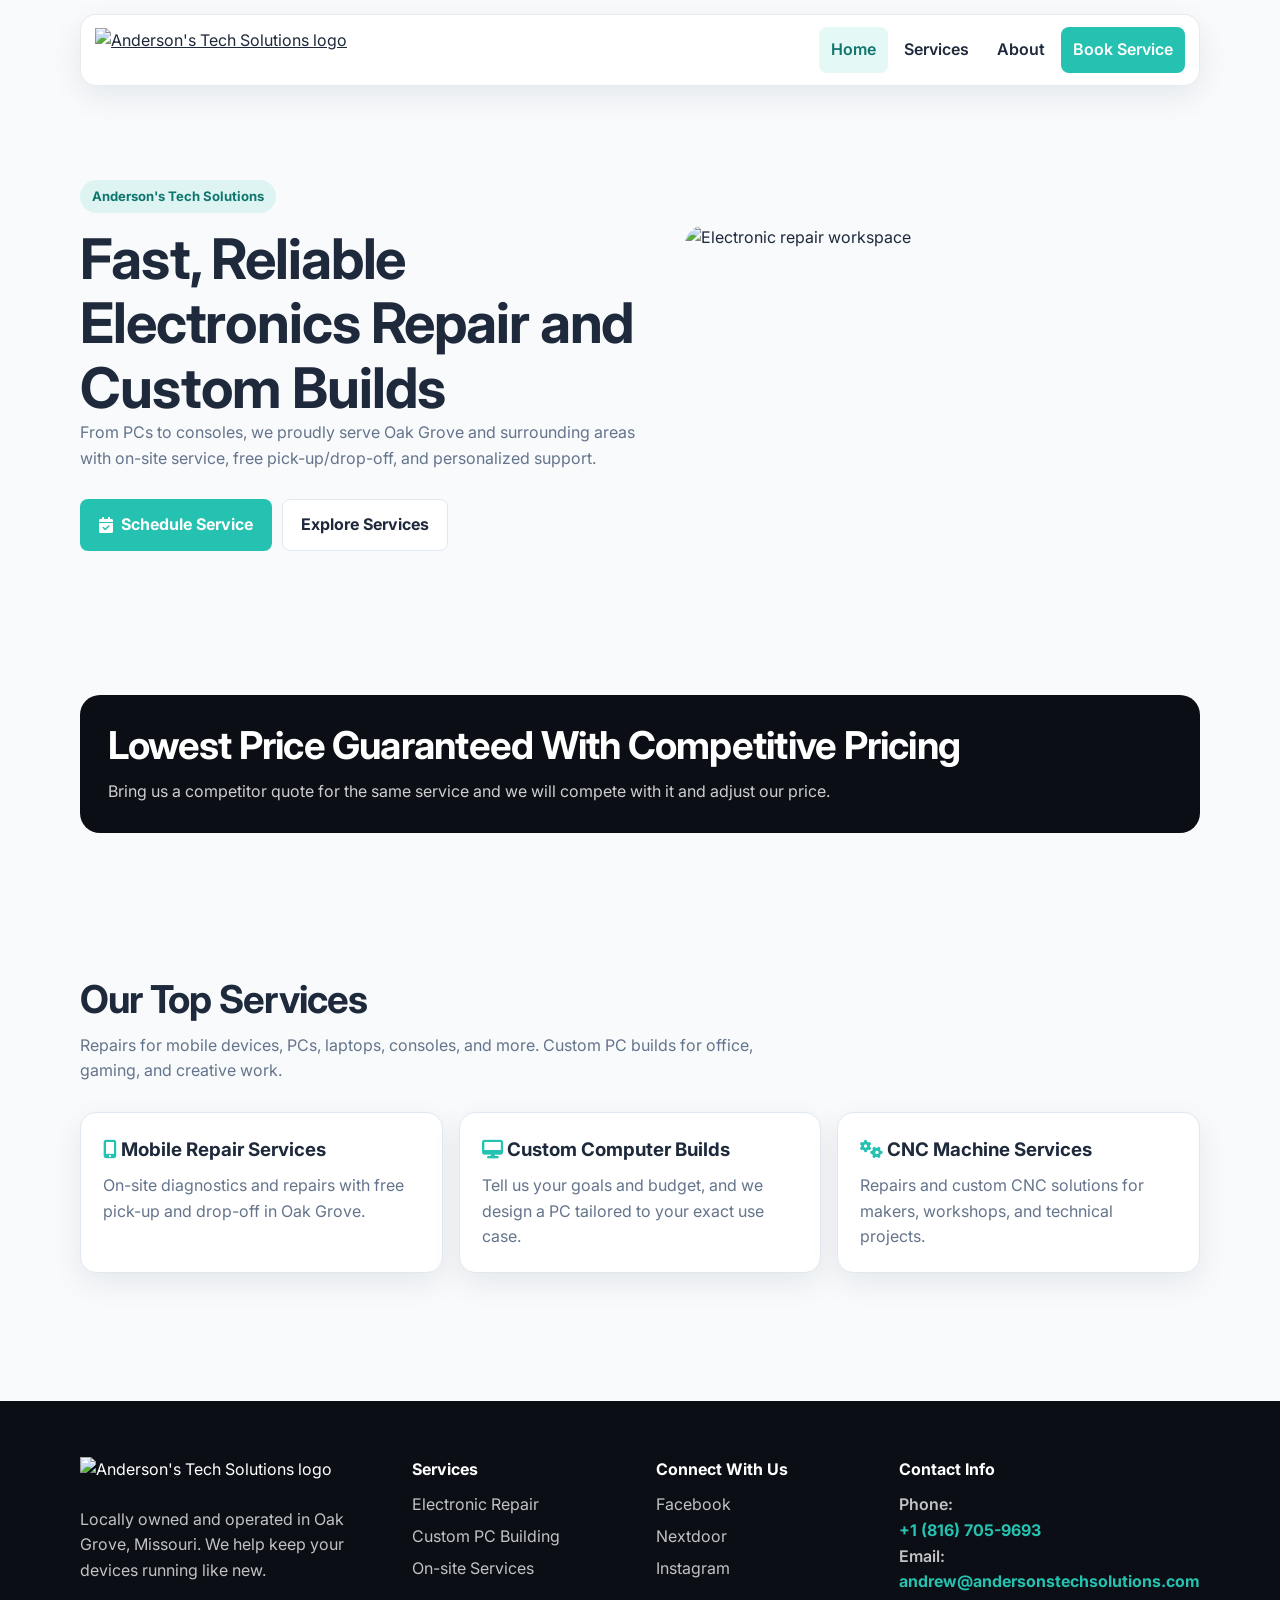
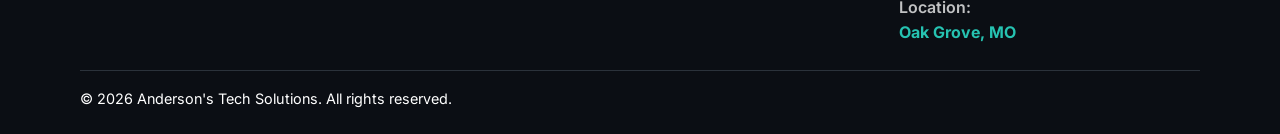
==== index.html @ 89846344 "Add files via upload" ====
<!DOCTYPE html>
<html lang="en">
<head>
    <meta charset="UTF-8">
    <meta name="viewport" content="width=device-width, initial-scale=1.0">
    <title>Anderson's Tech Solutions | Home</title>
    <link rel="preconnect" href="https://fonts.googleapis.com">
    <link rel="preconnect" href="https://fonts.gstatic.com" crossorigin>
    <link href="https://fonts.googleapis.com/css2?family=Inter:wght@400;500;600;700;800&display=swap" rel="stylesheet">
    <link rel="stylesheet" href="style.css">
    <link rel="stylesheet" href="https://cdnjs.cloudflare.com/ajax/libs/font-awesome/6.5.2/css/all.min.css">
</head>
<body>
    <header class="site-header">
        <div class="container nav-wrap">
            <a class="brand" href="index.html" aria-label="Go to home">
                <img src="images/andersons-tech-solutions-logo.webp" alt="Anderson's Tech Solutions logo">
            </a>
            <button class="nav-toggle" aria-label="Open navigation" aria-expanded="false" aria-controls="site-nav">
                <span></span><span></span><span></span>
            </button>
            <nav class="nav-links" id="site-nav">
                <a href="index.html">Home</a>
                <a href="services.html">Services</a>
                <a href="about.html">About</a>
                <a href="contact.html" class="nav-cta">Book Service</a>
            </nav>
        </div>
    </header>

    <main>
        <section class="section">
            <div class="container hero">
                <div>
                    <span class="pill">Anderson's Tech Solutions</span>
                    <h1>Fast, Reliable Electronics Repair and Custom Builds</h1>
                    <p class="section-copy">From PCs to consoles, we proudly serve Oak Grove and surrounding areas with on-site service, free pick-up/drop-off, and personalized support.</p>
                    <div style="display:flex; gap:10px; flex-wrap:wrap;">
                        <a class="btn" href="contact.html"><i class="fa-solid fa-calendar-check"></i>Schedule Service</a>
                        <a class="btn-outline" href="services.html">Explore Services</a>
                    </div>
                </div>
                <div class="hero-media">
                    <img src="https://images.unsplash.com/photo-1518770660439-4636190af475?auto=format&fit=crop&w=1200&q=80" alt="Electronic repair workspace">
                </div>
            </div>
        </section>

        <section class="section">
            <div class="container dark-band">
                <h2 class="section-title">Lowest Price Guaranteed With Competitive Pricing</h2>
                <p>Bring us a competitor quote for the same service and we will compete with it and adjust our price.</p>
            </div>
        </section>

        <section class="section">
            <div class="container">
                <h2 class="section-title">Our Top Services</h2>
                <p class="section-copy">Repairs for mobile devices, PCs, laptops, consoles, and more. Custom PC builds for office, gaming, and creative work.</p>
                <div class="quick-highlights">
                    <article class="card">
                        <h3><i class="fa-solid fa-mobile-screen-button" style="color:#26C2B1;"></i> Mobile Repair Services</h3>
                        <p>On-site diagnostics and repairs with free pick-up and drop-off in Oak Grove.</p>
                    </article>
                    <article class="card">
                        <h3><i class="fa-solid fa-desktop" style="color:#26C2B1;"></i> Custom Computer Builds</h3>
                        <p>Tell us your goals and budget, and we design a PC tailored to your exact use case.</p>
                    </article>
                    <article class="card">
                        <h3><i class="fa-solid fa-gears" style="color:#26C2B1;"></i> CNC Machine Services</h3>
                        <p>Repairs and custom CNC solutions for makers, workshops, and technical projects.</p>
                    </article>
                </div>
            </div>
        </section>
    </main>

    <footer>
        <div class="container footer-grid">
            <div class="footer-brand">
                <img src="images/andersons-tech-solutions-logo2.webp" alt="Anderson's Tech Solutions logo">
                <p>Locally owned and operated in Oak Grove, Missouri. We help keep your devices running like new.</p>
            </div>
            <div>
                <h4>Services</h4>
                <ul>
                    <li><a href="services.html">Electronic Repair</a></li>
                    <li><a href="services.html">Custom PC Building</a></li>
                    <li><a href="services.html">On-site Services</a></li>
                </ul>
            </div>
            <div>
                <h4>Connect With Us</h4>
                <ul>
                    <li><a href="#">Facebook</a></li>
                    <li><a href="#">Nextdoor</a></li>
                    <li><a href="#">Instagram</a></li>
                </ul>
            </div>
            <div>
                <h4>Contact Info</h4>
                <p><span class="contact-label">Phone:</span><br><span class="contact-value">+1 (816) 705-9693</span></p>
                <p><span class="contact-label">Email:</span><br><span class="contact-value">andrew@andersonstechsolutions.com</span></p>
                <p><span class="contact-label">Location:</span><br><span class="contact-value">Oak Grove, MO</span></p>
            </div>
        </div>
        <div class="container footer-bottom">© 2026 Anderson's Tech Solutions. All rights reserved.</div>
    </footer>

    <script>
        (() => {
            const toggle = document.querySelector('.nav-toggle');
            const nav = document.querySelector('#site-nav');
            const header = document.querySelector('.site-header');
            let lastY = 0;

            toggle.addEventListener('click', () => {
                const isOpen = nav.classList.toggle('open');
                toggle.setAttribute('aria-expanded', isOpen ? 'true' : 'false');
            });

            nav.querySelectorAll('a').forEach(link => {
                link.addEventListener('click', () => {
                    nav.classList.remove('open');
                    toggle.setAttribute('aria-expanded', 'false');
                });
            });

            const current = window.location.pathname.split('/').pop() || 'index.html';
            nav.querySelectorAll('a').forEach(link => {
                const href = link.getAttribute('href');
                if (href === current) link.classList.add('active');
            });

            window.addEventListener('scroll', () => {
                const y = window.scrollY || document.documentElement.scrollTop;
                if (y > lastY && y > 120) {
                    header.classList.add('is-hidden');
                } else {
                    header.classList.remove('is-hidden');
                }
                lastY = y <= 0 ? 0 : y;
            });
        })();
    </script>
</body>
</html>
---- style.css ----
:root {
    --primary: #26C2B1;
    --bg-dark: #0B0E14;
    --bg-light: #F8FAFC;
    --text: #1E293B;
    --muted: #64748B;
    --white: #FFFFFF;
    --border: #E2E8F0;
    --shadow-soft: 0 10px 30px rgba(15, 23, 42, 0.08);
    --shadow-hover: 0 18px 40px rgba(15, 23, 42, 0.14);
}

* {
    margin: 0;
    padding: 0;
    box-sizing: border-box;
}

html {
    scroll-behavior: smooth;
}

body {
    font-family: 'Inter', sans-serif;
    background: var(--bg-light);
    color: var(--text);
    line-height: 1.6;
}

img {
    max-width: 100%;
    display: block;
}

a {
    color: inherit;
}

.container {
    width: min(1120px, 92%);
    margin: 0 auto;
}

h1,
h2 {
    letter-spacing: -0.02em;
    line-height: 1.15;
}

h1 {
    font-size: clamp(2rem, 5vw, 3.5rem);
}

h2 {
    font-size: clamp(1.6rem, 3.5vw, 2.4rem);
}

p {
    color: var(--muted);
}

.section {
    padding: 72px 0;
}

.section-title {
    margin-bottom: 12px;
}

.section-copy {
    max-width: 70ch;
    margin-bottom: 28px;
}

.pill {
    display: inline-flex;
    align-items: center;
    padding: 6px 12px;
    border-radius: 999px;
    background: rgba(38, 194, 177, 0.12);
    color: #0f766e;
    font-size: 0.82rem;
    font-weight: 700;
    margin-bottom: 14px;
}

.btn,
.btn-outline {
    min-height: 48px;
    padding: 12px 18px;
    border-radius: 8px;
    border: 1px solid transparent;
    font-weight: 700;
    text-decoration: none;
    display: inline-flex;
    align-items: center;
    justify-content: center;
    gap: 8px;
    transition: all 0.3s ease;
    cursor: pointer;
}

.btn {
    background: var(--primary);
    color: var(--white);
}

.btn:hover {
    filter: brightness(0.95);
    transform: translateY(-1px);
}

.btn-outline {
    border-color: var(--border);
    color: var(--text);
    background: var(--white);
}

.btn-outline:hover {
    border-color: var(--primary);
    color: #0f766e;
}

.site-header {
    position: fixed;
    top: 14px;
    left: 0;
    right: 0;
    z-index: 1000;
    transition: transform 0.3s ease, opacity 0.3s ease;
}

.site-header.is-hidden {
    transform: translateY(-120px);
    opacity: 0;
    pointer-events: none;
}

.nav-wrap {
    min-height: 72px;
    background: rgba(255, 255, 255, 0.92);
    backdrop-filter: blur(14px);
    border: 1px solid rgba(148, 163, 184, 0.22);
    border-radius: 16px;
    display: flex;
    align-items: center;
    justify-content: space-between;
    padding: 8px 14px;
    box-shadow: var(--shadow-soft);
}

.brand img {
    height: 44px;
}

.nav-toggle {
    width: 46px;
    height: 46px;
    border: 1px solid var(--border);
    border-radius: 10px;
    background: var(--white);
    display: inline-flex;
    align-items: center;
    justify-content: center;
    flex-direction: column;
    gap: 5px;
}

.nav-toggle span {
    width: 18px;
    height: 2px;
    background: var(--text);
    border-radius: 2px;
}

.nav-links {
    position: absolute;
    top: calc(100% + 10px);
    left: 4%;
    right: 4%;
    background: var(--white);
    border: 1px solid var(--border);
    border-radius: 14px;
    box-shadow: var(--shadow-soft);
    padding: 10px;
    display: none;
    flex-direction: column;
    gap: 6px;
}

.nav-links.open {
    display: flex;
}

.nav-links a {
    text-decoration: none;
    color: var(--text);
    font-weight: 600;
    padding: 12px;
    border-radius: 8px;
    transition: all 0.3s ease;
}

.nav-links a:hover,
.nav-links a.active {
    background: rgba(38, 194, 177, 0.12);
    color: #0f766e;
}

.nav-links .nav-cta {
    background: var(--primary);
    color: var(--white);
    text-align: center;
}

.nav-links .nav-cta:hover {
    background: #1da998;
    color: var(--white);
}

main {
    padding-top: 108px;
}

.hero {
    display: grid;
    gap: 26px;
    align-items: center;
}

.hero-media {
    border-radius: 20px;
    overflow: hidden;
    min-height: 280px;
}

.hero-media img {
    width: 100%;
    height: 100%;
    object-fit: cover;
}

.quick-highlights {
    display: grid;
    gap: 16px;
    margin-top: 22px;
}

.card {
    background: var(--white);
    border: 1px solid var(--border);
    border-radius: 16px;
    padding: 22px;
    box-shadow: var(--shadow-soft);
    transition: all 0.3s ease;
}

.card:hover {
    transform: translateY(-4px);
    box-shadow: var(--shadow-hover);
}

.card h3 {
    margin-bottom: 8px;
}

.services-grid {
    display: grid;
    gap: 16px;
}

.dark-band {
    background: var(--bg-dark);
    color: var(--white);
    border-radius: 20px;
    padding: 28px;
}

.dark-band p {
    color: rgba(255, 255, 255, 0.8);
}

.split {
    display: grid;
    gap: 24px;
    align-items: center;
}

.quote-box {
    border-left: 4px solid var(--primary);
    padding-left: 16px;
    font-style: italic;
    color: #0f172a;
}

.faq-list {
    display: grid;
    gap: 12px;
}

.faq-item {
    background: var(--white);
    border: 1px solid var(--border);
    border-radius: 12px;
    overflow: hidden;
}

.faq-question {
    width: 100%;
    border: 0;
    background: transparent;
    text-align: left;
    font-size: 1rem;
    color: var(--text);
    font-weight: 700;
    padding: 16px;
    display: flex;
    justify-content: space-between;
    align-items: center;
    cursor: pointer;
}

.faq-answer {
    padding: 0 16px;
    max-height: 0;
    overflow: hidden;
    transition: max-height 0.3s ease;
}

.faq-item.active .faq-answer {
    max-height: 220px;
    padding-bottom: 16px;
}

.contact-layout {
    display: grid;
    gap: 18px;
}

.contact-panel,
.contact-form-wrap {
    border-radius: 16px;
    border: 1px solid var(--border);
    background: var(--white);
    padding: 22px;
}

.contact-list {
    display: grid;
    gap: 12px;
    margin-top: 16px;
}

.contact-list p {
    margin: 0;
}

.contact-value {
    color: var(--primary);
    font-weight: 700;
}

.social-links {
    display: flex;
    flex-wrap: wrap;
    gap: 10px;
    margin-top: 14px;
}

.social-links a {
    text-decoration: none;
    border: 1px solid var(--border);
    border-radius: 999px;
    padding: 8px 12px;
    font-weight: 600;
    transition: all 0.3s ease;
}

.social-links a:hover {
    border-color: var(--primary);
    color: #0f766e;
}

form {
    display: grid;
    gap: 12px;
}

label {
    font-weight: 600;
    font-size: 0.92rem;
}

input,
textarea {
    width: 100%;
    min-height: 48px;
    border: 1px solid var(--border);
    border-radius: 8px;
    padding: 12px 14px;
    font: inherit;
    color: var(--text);
    background: var(--white);
}

textarea {
    min-height: 130px;
    resize: vertical;
}

input:focus,
textarea:focus {
    outline: 2px solid rgba(38, 194, 177, 0.3);
    border-color: var(--primary);
}

.form-msg {
    font-weight: 600;
    color: #0f766e;
    min-height: 20px;
}

footer {
    margin-top: 56px;
    background: var(--bg-dark);
    color: var(--white);
    padding: 56px 0 24px;
}

.footer-grid {
    display: grid;
    gap: 22px;
}

.footer-brand img {
    height: 38px;
    margin-bottom: 12px;
}

footer h4 {
    margin-bottom: 10px;
    color: var(--white);
}

footer p,
footer a,
footer li {
    color: rgba(255, 255, 255, 0.75);
    text-decoration: none;
    list-style: none;
}

footer ul {
    display: grid;
    gap: 6px;
}

footer .contact-label {
    color: rgba(255, 255, 255, 0.75);
    font-weight: 600;
}

footer .contact-value {
    color: var(--primary);
    font-weight: 700;
}

.footer-bottom {
    border-top: 1px solid rgba(148, 163, 184, 0.24);
    margin-top: 24px;
    padding-top: 16px;
    font-size: 0.9rem;
}

@media (min-width: 900px) {
    .nav-toggle {
        display: none;
    }

    .nav-links {
        position: static;
        display: flex;
        flex-direction: row;
        align-items: center;
        gap: 4px;
        background: transparent;
        border: 0;
        box-shadow: none;
        padding: 0;
    }

    .nav-links a {
        padding: 10px 12px;
    }

    .hero {
        grid-template-columns: 1.05fr 0.95fr;
        gap: 36px;
    }

    .quick-highlights {
        grid-template-columns: repeat(3, 1fr);
    }

    .services-grid {
        grid-template-columns: repeat(3, 1fr);
    }

    .split {
        grid-template-columns: 1fr 1fr;
    }

    .contact-layout {
        grid-template-columns: 0.95fr 1.05fr;
    }

    .footer-grid {
        grid-template-columns: 1.4fr 1fr 1fr 1.1fr;
    }
}
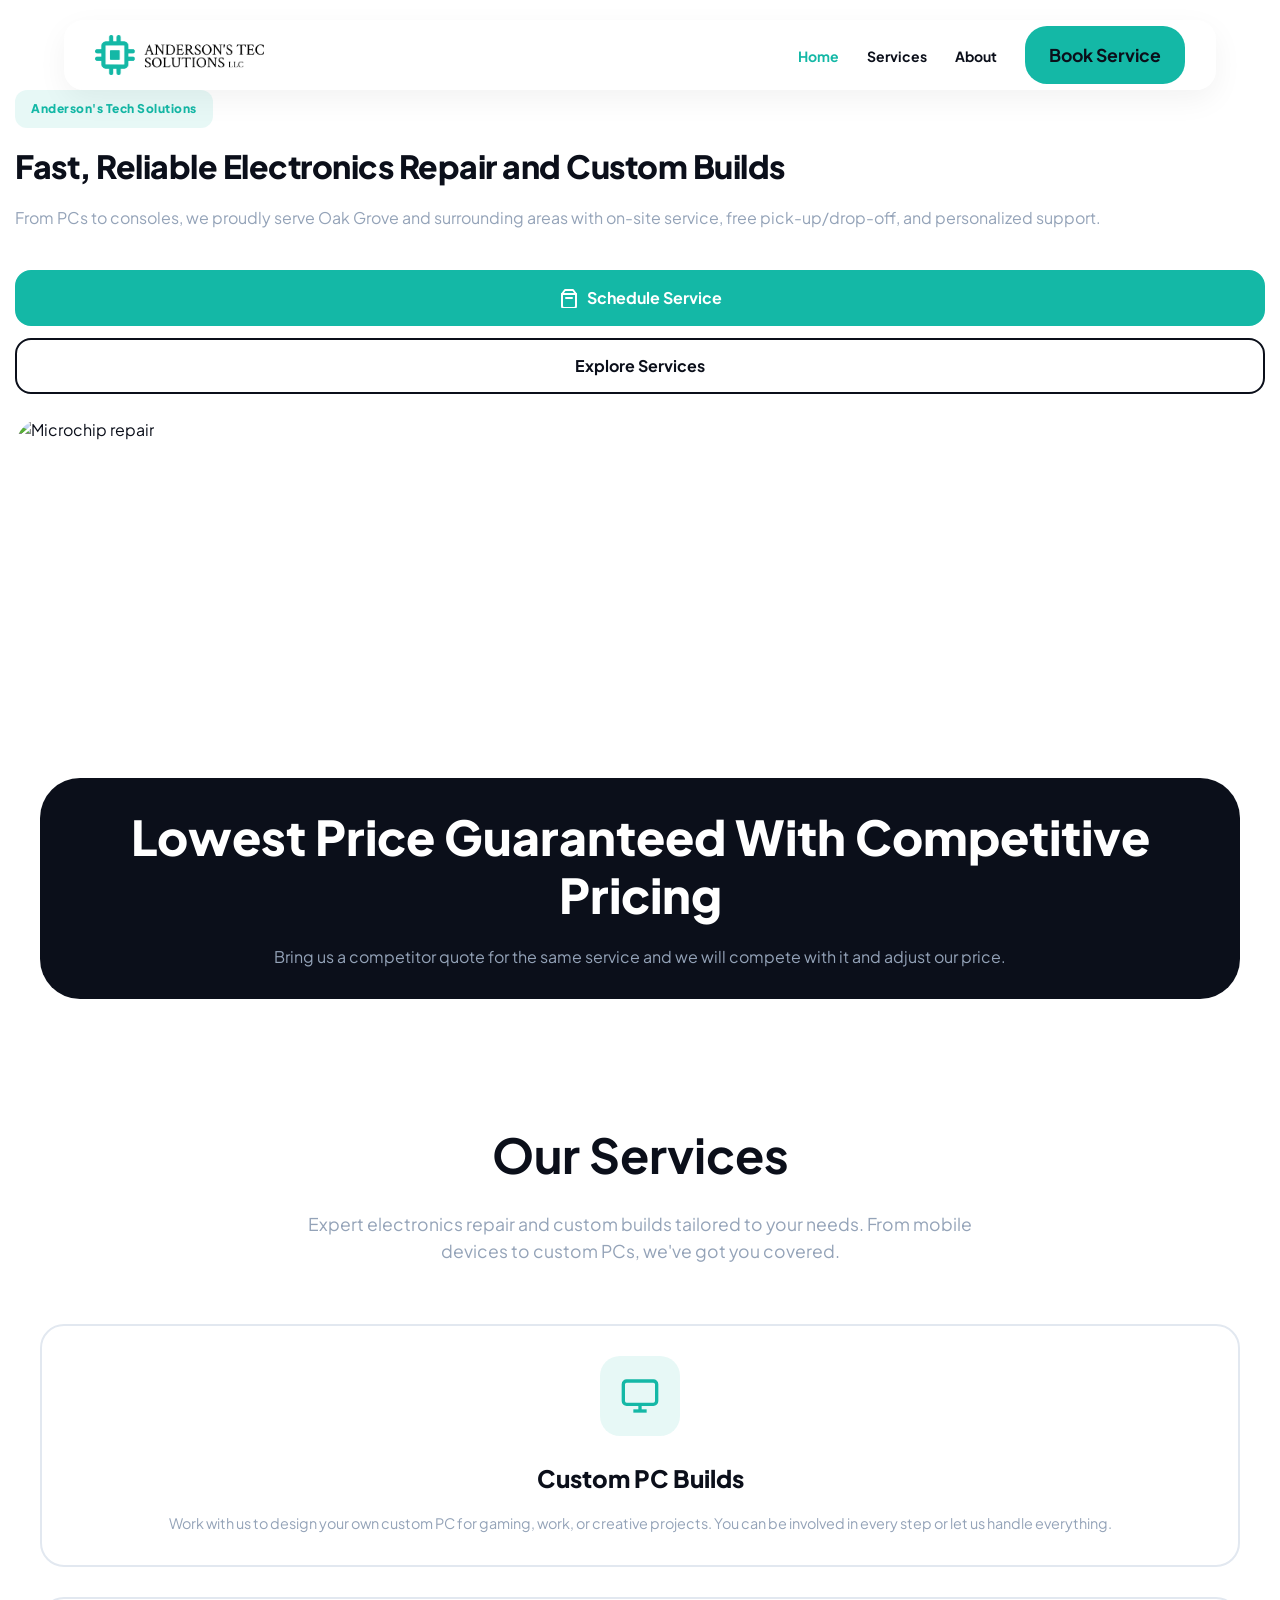
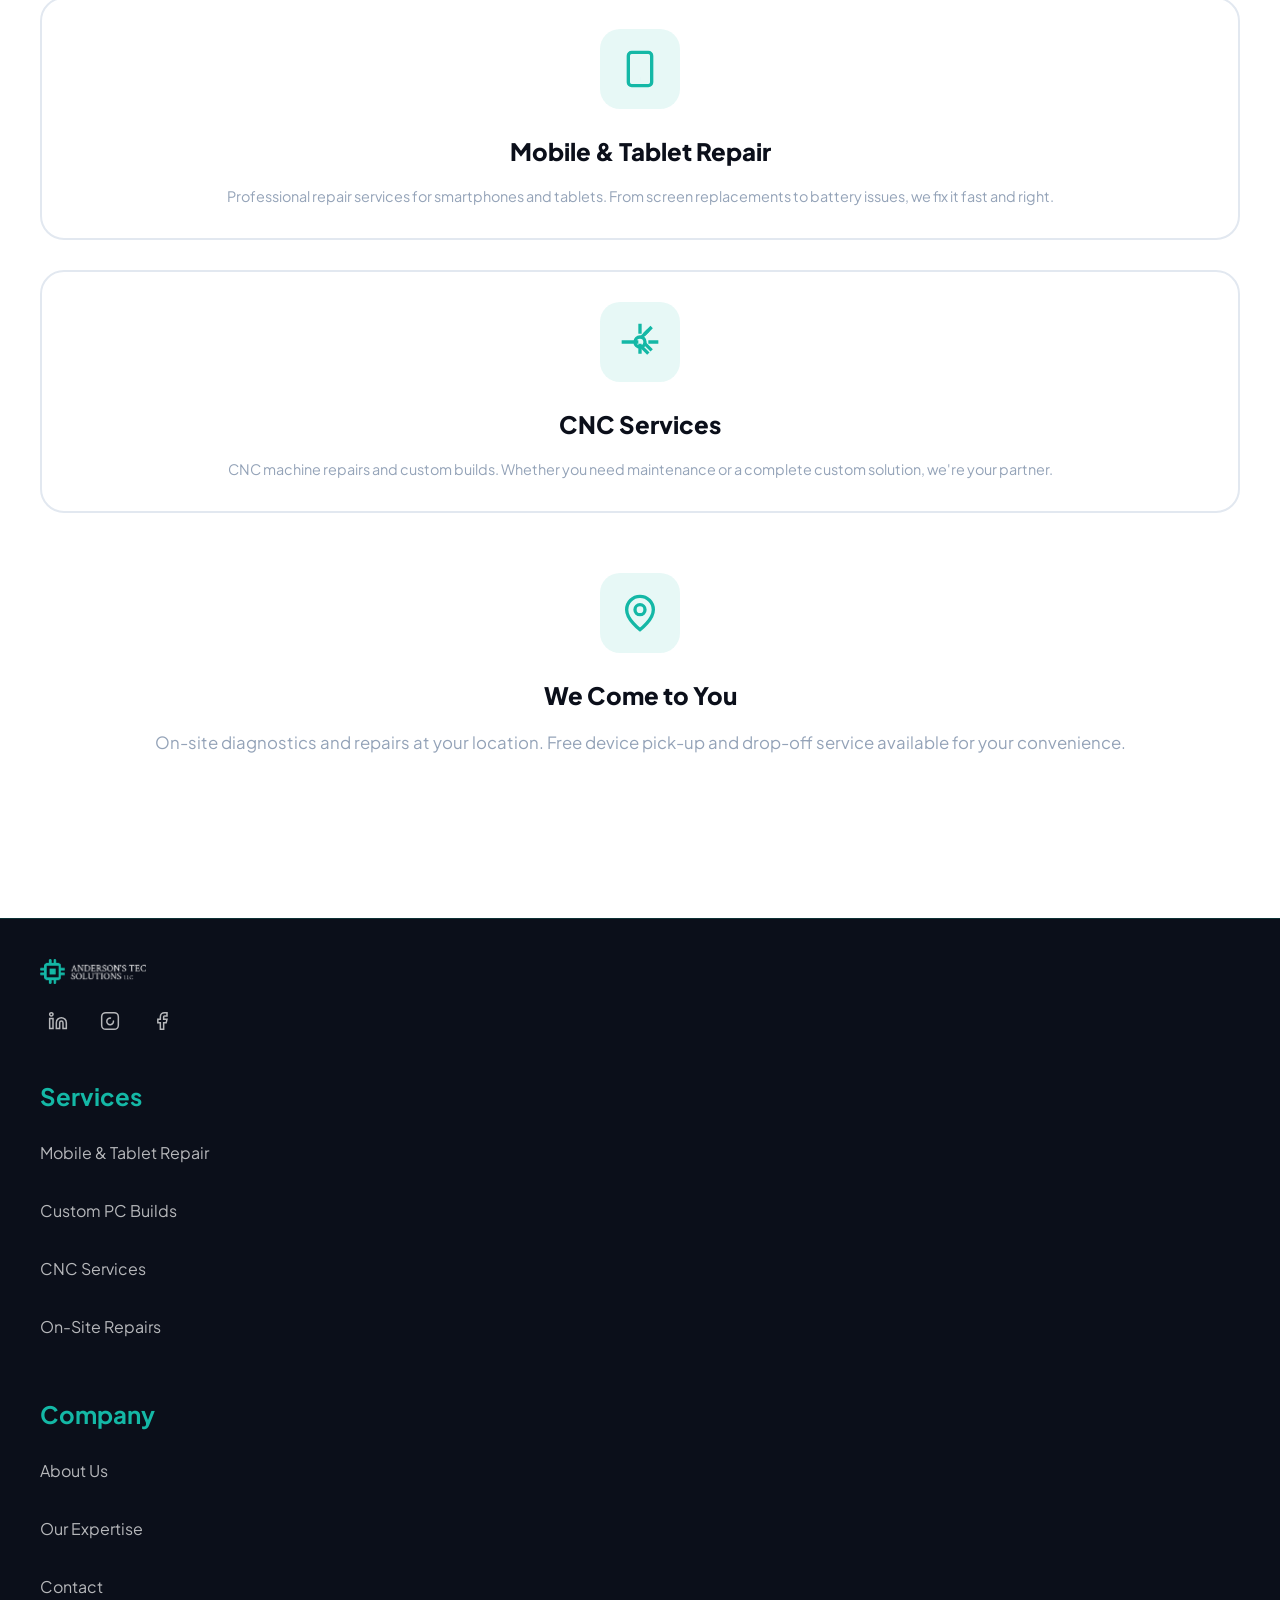
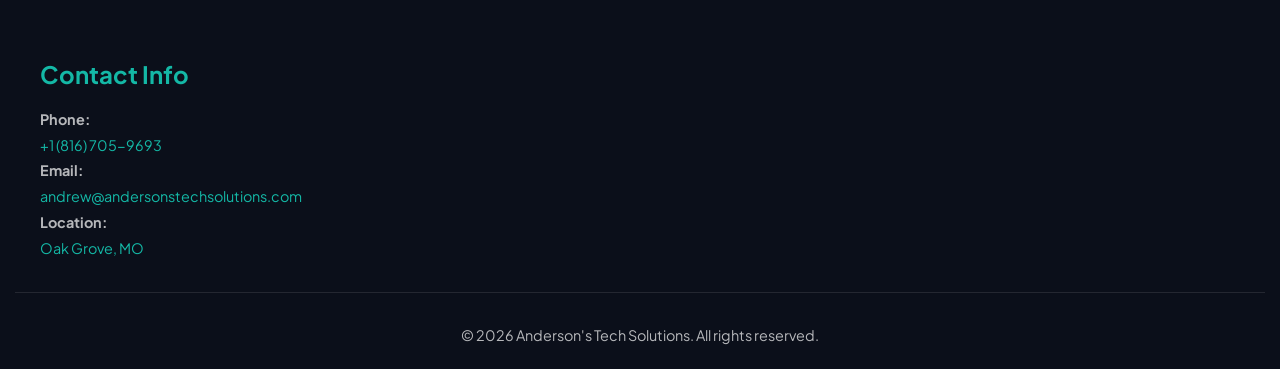
==== commit 741de6e2: "Add files via upload" ====
--- a/index.html
+++ b/index.html
@@ -3,145 +3,280 @@
 <head>
     <meta charset="UTF-8">
     <meta name="viewport" content="width=device-width, initial-scale=1.0">
-    <title>Anderson's Tech Solutions | Home</title>
-    <link rel="preconnect" href="https://fonts.googleapis.com">
-    <link rel="preconnect" href="https://fonts.gstatic.com" crossorigin>
-    <link href="https://fonts.googleapis.com/css2?family=Inter:wght@400;500;600;700;800&display=swap" rel="stylesheet">
+    <link rel="icon" type="image/webp" href="images/log.webp">
+    <title>Anderson's Tech Solutions | Oak Grove Repair</title>
     <link rel="stylesheet" href="style.css">
-    <link rel="stylesheet" href="https://cdnjs.cloudflare.com/ajax/libs/font-awesome/6.5.2/css/all.min.css">
+    <link href="https://fonts.googleapis.com/css2?family=Plus+Jakarta+Sans:wght@700;800&display=swap" rel="stylesheet">
+    <link href="https://unpkg.com/aos@2.3.1/dist/aos.css" rel="stylesheet">
 </head>
-<body>
-    <header class="site-header">
-        <div class="container nav-wrap">
-            <a class="brand" href="index.html" aria-label="Go to home">
-                <img src="images/andersons-tech-solutions-logo.webp" alt="Anderson's Tech Solutions logo">
-            </a>
-            <button class="nav-toggle" aria-label="Open navigation" aria-expanded="false" aria-controls="site-nav">
-                <span></span><span></span><span></span>
-            </button>
-            <nav class="nav-links" id="site-nav">
-                <a href="index.html">Home</a>
-                <a href="services.html">Services</a>
-                <a href="about.html">About</a>
-                <a href="contact.html" class="nav-cta">Book Service</a>
-            </nav>
+<body class="home-page">
+
+    <nav class="navbar">
+        <a href="index.html" style="display: flex; align-items: center; text-decoration: none;">
+            <img src="images/andersons-tech-solutions-logo.webp" height="40" alt="Anderson's Tech Solutions Logo">
+        </a>
+        
+        <!-- Pulsante Hamburger (visibile solo mobile) -->
+        <button class="hamburger" aria-label="Toggle navigation menu" aria-expanded="false">
+            <svg class="hamburger-open" width="28" height="28" viewBox="0 0 24 24" fill="none" stroke="#0b0f1a" stroke-width="3" aria-hidden="true">
+                <line x1="3" y1="6" x2="21" y2="6"></line>
+                <line x1="3" y1="12" x2="21" y2="12"></line>
+                <line x1="3" y1="18" x2="21" y2="18"></line>
+            </svg>
+            <svg class="hamburger-close" width="28" height="28" viewBox="0 0 24 24" fill="none" stroke="#ffffff" stroke-width="3" aria-hidden="true">
+                <line x1="5" y1="5" x2="19" y2="19"></line>
+                <line x1="19" y1="5" x2="5" y2="19"></line>
+            </svg>
+        </button>
+        
+        <div class="nav-links">
+            <a href="index.html" class="active">Home</a>
+            <a href="services.html">Services</a>
+            <a href="about.html">About</a>
+            <a href="contact.html" class="btn-cta">Book Service</a>
+
+            <div class="mobile-social" aria-label="Social links">
+                <a href="https://www.linkedin.com" target="_blank" rel="noopener noreferrer" class="social-link" aria-label="LinkedIn">
+                    <svg width="24" height="24" viewBox="0 0 24 24" fill="none" stroke="currentColor" stroke-width="2" aria-hidden="true">
+                        <path d="M16 8a6 6 0 0 1 6 6v7h-4v-7a2 2 0 0 0-2-2 2 2 0 0 0-2 2v7h-4v-7a6 6 0 0 1 6-6z"></path>
+                        <rect x="2" y="9" width="4" height="12"></rect>
+                        <circle cx="4" cy="4" r="2"></circle>
+                    </svg>
+                </a>
+                <a href="https://www.instagram.com" target="_blank" rel="noopener noreferrer" class="social-link" aria-label="Instagram">
+                    <svg width="24" height="24" viewBox="0 0 24 24" fill="none" stroke="currentColor" stroke-width="2" aria-hidden="true">
+                        <rect x="2" y="2" width="20" height="20" rx="5" ry="5"></rect>
+                        <path d="M16 11.37a4 4 0 1 1-2.74-2.74"></path>
+                        <line x1="17.5" y1="6.5" x2="17.51" y2="6.5"></line>
+                    </svg>
+                </a>
+                <a href="https://www.facebook.com" target="_blank" rel="noopener noreferrer" class="social-link" aria-label="Facebook">
+                    <svg width="24" height="24" viewBox="0 0 24 24" fill="none" stroke="currentColor" stroke-width="2" aria-hidden="true">
+                        <path d="M18 2h-3a5 5 0 0 0-5 5v3H7v4h3v8h4v-8h3l1-4h-4V7a1 1 0 0 1 1-1h3z"></path>
+                    </svg>
+                </a>
+            </div>
+            <p class="mobile-menu-copy">&copy; 2024 Anderson's Tech Solutions</p>
         </div>
-    </header>
+    </nav>
 
     <main>
-        <section class="section">
-            <div class="container hero">
-                <div>
-                    <span class="pill">Anderson's Tech Solutions</span>
-                    <h1>Fast, Reliable Electronics Repair and Custom Builds</h1>
-                    <p class="section-copy">From PCs to consoles, we proudly serve Oak Grove and surrounding areas with on-site service, free pick-up/drop-off, and personalized support.</p>
-                    <div style="display:flex; gap:10px; flex-wrap:wrap;">
-                        <a class="btn" href="contact.html"><i class="fa-solid fa-calendar-check"></i>Schedule Service</a>
-                        <a class="btn-outline" href="services.html">Explore Services</a>
+        <section class="hero-grid" style="padding-top: 100px;">
+            <div data-aos="fade-right">
+                <span class="hero-badge">Anderson's Tech Solutions</span>
+                <h1 style="margin-top: 20px; font-size: clamp(1.8rem, 5vw, 4.5rem);">Fast, Reliable Electronics Repair and Custom Builds</h1>
+                <p style="margin: 30px 0; color: var(--gray-400); font-size: clamp(0.95rem, 2vw, 1.1rem); line-height: 1.6;">From PCs to consoles, we proudly serve Oak Grove and surrounding areas with on-site service, free pick-up/drop-off, and personalized support.</p>
+                <div class="hero-buttons">
+                    <a href="contact.html" class="btn-primary">
+                        <svg width="20" height="20" viewBox="0 0 20 20" fill="none" style="margin-right: 8px;" aria-hidden="true">
+                            <path d="M6 2L3 6v12a2 2 0 002 2h10a2 2 0 002-2V6l-3-4H6z" stroke="currentColor" stroke-width="2" stroke-linecap="round" stroke-linejoin="round"/>
+                            <path d="M3 6h14M7 10h6" stroke="currentColor" stroke-width="2" stroke-linecap="round"/>
+                        </svg>
+                        Schedule Service
+                    </a>
+                    <a href="services.html" class="btn-secondary">Explore Services</a>
+                </div>
+            </div>
+            <div class="img-box" data-aos="fade-left">
+                <img src="https://images.unsplash.com/photo-1591799264318-7e6ef8ddb7ea?auto=format&fit=crop&w=800" alt="Microchip repair">
+            </div>
+        </section>
+
+        <section style="padding: 80px 20px;">
+            <div class="price-guarantee-card" data-aos="zoom-in">
+                <h2>Lowest Price Guaranteed With Competitive Pricing</h2>
+                <p>Bring us a competitor quote for the same service and we will compete with it and adjust our price.</p>
+            </div>
+        </section>
+
+        <section style="padding: 80px 20px;">
+            <div style="text-align: center; margin-bottom: 60px;" data-aos="fade-up">
+                <h2 style="font-size: clamp(2rem, 4vw, 3rem); margin-bottom: 20px;">Our Services</h2>
+                <p style="color: var(--gray-400); font-size: 1.1rem; max-width: 700px; margin: 0 auto;">Expert electronics repair and custom builds tailored to your needs. From mobile devices to custom PCs, we've got you covered.</p>
+            </div>
+
+            <div class="services-home-grid">
+                <div class="service-card" data-aos="fade-up" data-aos-delay="0">
+                    <div class="service-icon">
+                        <svg width="40" height="40" viewBox="0 0 24 24" fill="none" stroke="currentColor" stroke-width="2" aria-hidden="true">
+                            <rect x="2" y="3" width="20" height="14" rx="2" ry="2"></rect>
+                            <line x1="8" y1="21" x2="16" y2="21"></line>
+                            <line x1="12" y1="17" x2="12" y2="21"></line>
+                        </svg>
                     </div>
-                </div>
-                <div class="hero-media">
-                    <img src="https://images.unsplash.com/photo-1518770660439-4636190af475?auto=format&fit=crop&w=1200&q=80" alt="Electronic repair workspace">
-                </div>
-            </div>
-        </section>
-
-        <section class="section">
-            <div class="container dark-band">
-                <h2 class="section-title">Lowest Price Guaranteed With Competitive Pricing</h2>
-                <p>Bring us a competitor quote for the same service and we will compete with it and adjust our price.</p>
-            </div>
-        </section>
-
-        <section class="section">
-            <div class="container">
-                <h2 class="section-title">Our Top Services</h2>
-                <p class="section-copy">Repairs for mobile devices, PCs, laptops, consoles, and more. Custom PC builds for office, gaming, and creative work.</p>
-                <div class="quick-highlights">
-                    <article class="card">
-                        <h3><i class="fa-solid fa-mobile-screen-button" style="color:#26C2B1;"></i> Mobile Repair Services</h3>
-                        <p>On-site diagnostics and repairs with free pick-up and drop-off in Oak Grove.</p>
-                    </article>
-                    <article class="card">
-                        <h3><i class="fa-solid fa-desktop" style="color:#26C2B1;"></i> Custom Computer Builds</h3>
-                        <p>Tell us your goals and budget, and we design a PC tailored to your exact use case.</p>
-                    </article>
-                    <article class="card">
-                        <h3><i class="fa-solid fa-gears" style="color:#26C2B1;"></i> CNC Machine Services</h3>
-                        <p>Repairs and custom CNC solutions for makers, workshops, and technical projects.</p>
-                    </article>
-                </div>
+                    <h3>Custom PC Builds</h3>
+                    <p>Work with us to design your own custom PC for gaming, work, or creative projects. You can be involved in every step or let us handle everything.</p>
+                </div>
+
+                <div class="service-card" data-aos="fade-up" data-aos-delay="25">
+                    <div class="service-icon">
+                        <svg width="40" height="40" viewBox="0 0 24 24" fill="none" stroke="currentColor" stroke-width="2" aria-hidden="true">
+                            <rect x="5" y="2" width="14" height="20" rx="2" ry="2"></rect>
+                            <line x1="12" y1="18" x2="12.01" y2="18"></line>
+                        </svg>
+                    </div>
+                    <h3>Mobile & Tablet Repair</h3>
+                    <p>Professional repair services for smartphones and tablets. From screen replacements to battery issues, we fix it fast and right.</p>
+                </div>
+
+                <div class="service-card" data-aos="fade-up" data-aos-delay="50">
+                    <div class="service-icon">
+                        <svg width="40" height="40" viewBox="0 0 24 24" fill="none" stroke="currentColor" stroke-width="2" aria-hidden="true">
+                            <circle cx="12" cy="12" r="3"></circle>
+                            <path d="M12 1v6m0 6v6"></path>
+                            <path d="M17 5l-4.5 4.5m0 5L17 19"></path>
+                            <path d="M23 12h-6m-6 0H1"></path>
+                            <path d="M19 17l-4.5-4.5m0-5L19 3"></path>
+                        </svg>
+                    </div>
+                    <h3>CNC Services</h3>
+                    <p>CNC machine repairs and custom builds. Whether you need maintenance or a complete custom solution, we're your partner.</p>
+                </div>
+            </div>
+
+            <div class="we-come-section" data-aos="fade-up" data-aos-delay="75">
+                <div class="service-icon" style="margin: 0 auto 24px;">
+                    <svg width="40" height="40" viewBox="0 0 24 24" fill="none" stroke="currentColor" stroke-width="2" aria-hidden="true">
+                        <path d="M20 10c0 6-8 12-8 12s-8-6-8-12a8 8 0 0 1 16 0Z"></path>
+                        <circle cx="12" cy="10" r="3"></circle>
+                    </svg>
+                </div>
+                <h3>We Come to You</h3>
+                <p>On-site diagnostics and repairs at your location. Free device pick-up and drop-off service available for your convenience.</p>
             </div>
         </section>
     </main>
 
     <footer>
-        <div class="container footer-grid">
-            <div class="footer-brand">
-                <img src="images/andersons-tech-solutions-logo2.webp" alt="Anderson's Tech Solutions logo">
-                <p>Locally owned and operated in Oak Grove, Missouri. We help keep your devices running like new.</p>
-            </div>
-            <div>
-                <h4>Services</h4>
-                <ul>
-                    <li><a href="services.html">Electronic Repair</a></li>
-                    <li><a href="services.html">Custom PC Building</a></li>
-                    <li><a href="services.html">On-site Services</a></li>
-                </ul>
-            </div>
-            <div>
-                <h4>Connect With Us</h4>
-                <ul>
-                    <li><a href="#">Facebook</a></li>
-                    <li><a href="#">Nextdoor</a></li>
-                    <li><a href="#">Instagram</a></li>
-                </ul>
-            </div>
-            <div>
-                <h4>Contact Info</h4>
-                <p><span class="contact-label">Phone:</span><br><span class="contact-value">+1 (816) 705-9693</span></p>
-                <p><span class="contact-label">Email:</span><br><span class="contact-value">andrew@andersonstechsolutions.com</span></p>
-                <p><span class="contact-label">Location:</span><br><span class="contact-value">Oak Grove, MO</span></p>
+        <div class="footer-container">
+            <div>
+                <div class="footer-logo">
+                    <img src="images/andersons-tech-solutions-logo2.webp" alt="Logo">
+                </div>
+                <div class="footer-social" aria-label="Social links">
+                    <a href="https://www.linkedin.com" target="_blank" rel="noopener noreferrer" class="social-link" aria-label="LinkedIn">
+                        <svg width="24" height="24" viewBox="0 0 24 24" fill="none" stroke="currentColor" stroke-width="2" aria-hidden="true">
+                            <path d="M16 8a6 6 0 0 1 6 6v7h-4v-7a2 2 0 0 0-2-2 2 2 0 0 0-2 2v7h-4v-7a6 6 0 0 1 6-6z"></path>
+                            <rect x="2" y="9" width="4" height="12"></rect>
+                            <circle cx="4" cy="4" r="2"></circle>
+                        </svg>
+                    </a>
+                    <a href="https://www.instagram.com" target="_blank" rel="noopener noreferrer" class="social-link" aria-label="Instagram">
+                        <svg width="24" height="24" viewBox="0 0 24 24" fill="none" stroke="currentColor" stroke-width="2" aria-hidden="true">
+                            <rect x="2" y="2" width="20" height="20" rx="5" ry="5"></rect>
+                            <path d="M16 11.37a4 4 0 1 1-2.74-2.74"></path>
+                            <line x1="17.5" y1="6.5" x2="17.51" y2="6.5"></line>
+                        </svg>
+                    </a>
+                    <a href="https://www.facebook.com" target="_blank" rel="noopener noreferrer" class="social-link" aria-label="Facebook">
+                        <svg width="24" height="24" viewBox="0 0 24 24" fill="none" stroke="currentColor" stroke-width="2" aria-hidden="true">
+                            <path d="M18 2h-3a5 5 0 0 0-5 5v3H7v4h3v8h4v-8h3l1-4h-4V7a1 1 0 0 1 1-1h3z"></path>
+                        </svg>
+                    </a>
+                </div>
+            </div>
+            <div>
+                <h3>Services</h3>
+                <a href="services.html#mobile">Mobile & Tablet Repair</a>
+                <a href="services.html#custom">Custom PC Builds</a>
+                <a href="services.html#cnc">CNC Services</a>
+                <a href="services.html#onsite">On-Site Repairs</a>
+            </div>
+            <div>
+                <h3>Company</h3>
+                <a href="about.html">About Us</a>
+                <a href="services.html">Our Expertise</a>
+                <a href="contact.html">Contact</a>
+            </div>
+            <div>
+                <h3>Contact Info</h3>
+                <p><strong>Phone:</strong><br>+1 (816) 705-9693</p>
+                <p><strong>Email:</strong><br>andrew@andersonstechsolutions.com</p>
+                <p><strong>Location:</strong><br>Oak Grove, MO</p>
             </div>
         </div>
-        <div class="container footer-bottom">© 2026 Anderson's Tech Solutions. All rights reserved.</div>
+        <div class="footer-bottom">
+            <p>&copy; 2026 Anderson's Tech Solutions. All rights reserved.</p>
+        </div>
     </footer>
 
+    <script src="https://unpkg.com/aos@2.3.1/dist/aos.js"></script>
     <script>
-        (() => {
-            const toggle = document.querySelector('.nav-toggle');
-            const nav = document.querySelector('#site-nav');
-            const header = document.querySelector('.site-header');
-            let lastY = 0;
-
-            toggle.addEventListener('click', () => {
-                const isOpen = nav.classList.toggle('open');
-                toggle.setAttribute('aria-expanded', isOpen ? 'true' : 'false');
-            });
-
-            nav.querySelectorAll('a').forEach(link => {
-                link.addEventListener('click', () => {
-                    nav.classList.remove('open');
-                    toggle.setAttribute('aria-expanded', 'false');
-                });
-            });
-
-            const current = window.location.pathname.split('/').pop() || 'index.html';
-            nav.querySelectorAll('a').forEach(link => {
-                const href = link.getAttribute('href');
-                if (href === current) link.classList.add('active');
-            });
-
-            window.addEventListener('scroll', () => {
-                const y = window.scrollY || document.documentElement.scrollTop;
-                if (y > lastY && y > 120) {
-                    header.classList.add('is-hidden');
-                } else {
-                    header.classList.remove('is-hidden');
-                }
-                lastY = y <= 0 ? 0 : y;
-            });
-        })();
+        AOS.init({ duration: 450, once: true });
+        
+        // Hide navbar on scroll
+        let lastScrollTop = 0;
+        const navbar = document.querySelector('.navbar');
+        
+        window.addEventListener('scroll', function() {
+            let currentScroll = window.pageYOffset || document.documentElement.scrollTop;
+            
+            if (currentScroll > lastScrollTop && currentScroll > 100) {
+                // Scrolling DOWN
+                navbar.classList.add('hide');
+            } else {
+                // Scrolling UP
+                navbar.classList.remove('hide');
+            }
+            
+            lastScrollTop = currentScroll <= 0 ? 0 : currentScroll;
+        });
+        
+        // Toggle Menu Mobile
+        const hamburger = document.querySelector('.hamburger');
+        const navLinks = document.querySelector('.nav-links');
+        let scrollPosition = 0;
+        
+        // Funzione per bloccare lo scroll
+        function lockScroll() {
+            scrollPosition = window.pageYOffset;
+            document.body.style.overflow = 'hidden';
+            document.body.style.position = 'fixed';
+            document.body.style.top = `-${scrollPosition}px`;
+            document.body.style.width = '100%';
+        }
+        
+        // Funzione per sbloccare lo scroll
+        function unlockScroll() {
+            document.body.style.removeProperty('overflow');
+            document.body.style.removeProperty('position');
+            document.body.style.removeProperty('top');
+            document.body.style.removeProperty('width');
+            window.scrollTo(0, scrollPosition);
+        }
+        
+        // Funzione per chiudere il menu
+        function closeMenu() {
+            navLinks.classList.remove('active');
+            hamburger.setAttribute('aria-expanded', 'false');
+            hamburger.classList.remove('active');
+            unlockScroll();
+        }
+        
+        // Toggle hamburger
+        hamburger.addEventListener('click', () => {
+            const isActive = navLinks.classList.toggle('active');
+            hamburger.setAttribute('aria-expanded', isActive);
+            hamburger.classList.toggle('active', isActive);
+            
+            if (isActive) {
+                lockScroll();
+            } else {
+                unlockScroll();
+            }
+        });
+        
+        // Chiudi menu quando si clicca su un link
+        navLinks.querySelectorAll('a').forEach(link => {
+            link.addEventListener('click', closeMenu);
+        });
+        
+        // Chiudi menu quando si clicca fuori (sull'overlay)
+        navLinks.addEventListener('click', (e) => {
+            if (e.target === navLinks) {
+                closeMenu();
+            }
+        });
     </script>
 </body>
 </html>
--- a/style.css
+++ b/style.css
@@ -1,520 +1,1101 @@
 :root {
-    --primary: #26C2B1;
-    --bg-dark: #0B0E14;
-    --bg-light: #F8FAFC;
-    --text: #1E293B;
-    --muted: #64748B;
-    --white: #FFFFFF;
-    --border: #E2E8F0;
-    --shadow-soft: 0 10px 30px rgba(15, 23, 42, 0.08);
-    --shadow-hover: 0 18px 40px rgba(15, 23, 42, 0.14);
-}
-
-* {
-    margin: 0;
-    padding: 0;
-    box-sizing: border-box;
-}
+    --gray-900: #0b0f1a;
+    --gray-800: #1e293b;
+    --gray-400: #94a3b8;
+    --teal: #14b8a6;
+    --teal-glow: rgba(20, 184, 166, 0.3);
+    --white: #ffffff;
+    --bg-light: #f1f5f9;
+}
+
+* { margin: 0; padding: 0; box-sizing: border-box; }
 
 html {
-    scroll-behavior: smooth;
+    -webkit-text-size-adjust: 100%;
+    text-size-adjust: 100%;
+    overflow-x: hidden;
 }
 
 body {
-    font-family: 'Inter', sans-serif;
-    background: var(--bg-light);
-    color: var(--text);
-    line-height: 1.6;
-}
-
-img {
+    font-family: 'Plus Jakarta Sans', sans-serif;
+    background: var(--white);
+    color: var(--gray-900);
+    line-height: 1.5;
+    overflow-x: hidden;
+    scrollbar-width: none;
+    -ms-overflow-style: none;
+    width: 100%;
     max-width: 100%;
-    display: block;
-}
-
-a {
-    color: inherit;
-}
-
-.container {
-    width: min(1120px, 92%);
-    margin: 0 auto;
-}
-
-h1,
-h2 {
-    letter-spacing: -0.02em;
-    line-height: 1.15;
-}
-
-h1 {
-    font-size: clamp(2rem, 5vw, 3.5rem);
-}
-
-h2 {
-    font-size: clamp(1.6rem, 3.5vw, 2.4rem);
-}
-
-p {
-    color: var(--muted);
-}
-
-.section {
-    padding: 72px 0;
-}
-
-.section-title {
-    margin-bottom: 12px;
-}
-
-.section-copy {
-    max-width: 70ch;
-    margin-bottom: 28px;
-}
-
-.pill {
-    display: inline-flex;
-    align-items: center;
-    padding: 6px 12px;
-    border-radius: 999px;
-    background: rgba(38, 194, 177, 0.12);
-    color: #0f766e;
-    font-size: 0.82rem;
+}
+
+body::-webkit-scrollbar {
+    display: none;
+}
+
+/* NAVBAR FLOTTANTE */
+.navbar {
+    position: fixed;
+    top: 20px; left: 50%;
+    transform: translateX(-50%);
+    width: 90%; max-width: 1200px;
+    height: 70px;
+    background: rgba(255, 255, 255, 0.8);
+    backdrop-filter: blur(15px);
+    border: 1px solid rgba(255, 255, 255, 0.3);
+    border-radius: 20px;
+    z-index: 1000;
+    display: flex; align-items: center; justify-content: space-between;
+    padding: 0 30px;
+    box-shadow: 0 10px 30px rgba(0,0,0,0.05);
+    transition: transform 0.3s ease, opacity 0.3s ease;
+}
+
+.navbar.hide {
+    transform: translateX(-50%) translateY(-120px);
+    opacity: 0;
+    pointer-events: none;
+}
+
+.nav-links a {
+    text-decoration: none;
+    color: var(--gray-900);
     font-weight: 700;
-    margin-bottom: 14px;
-}
-
-.btn,
-.btn-outline {
-    min-height: 48px;
-    padding: 12px 18px;
-    border-radius: 8px;
-    border: 1px solid transparent;
+    font-size: 14px;
+    margin-left: 25px;
+    transition: 0.3s;
+}
+
+.nav-links a:hover { color: var(--teal); }
+
+.nav-links a.active { color: var(--teal); }
+
+.mobile-social {
+    display: none;
+}
+
+.mobile-menu-copy {
+    display: none;
+}
+
+.btn-cta {
+    background: var(--teal);
+    color: white !important;
+    padding: 10px 20px;
+    border-radius: 12px;
+}
+
+/* HERO BADGE */
+.hero-badge {
+    background: rgba(20, 184, 166, 0.1);
+    color: var(--teal);
+    font-weight: 800;
+    letter-spacing: 0.5px;
+    font-size: 13px;
+    padding: 12px 24px;
+    border-radius: 12px;
+    display: inline-block;
+}
+
+/* HERO BUTTONS */
+.hero-buttons {
+    display: flex;
+    gap: 15px;
+    margin-top: 40px;
+    flex-wrap: wrap;
+}
+
+.btn-primary, .btn-secondary {
+    padding: 16px 32px;
+    border-radius: 16px;
     font-weight: 700;
+    font-size: 15px;
     text-decoration: none;
     display: inline-flex;
     align-items: center;
-    justify-content: center;
-    gap: 8px;
     transition: all 0.3s ease;
     cursor: pointer;
 }
 
-.btn {
-    background: var(--primary);
-    color: var(--white);
-}
-
-.btn:hover {
-    filter: brightness(0.95);
-    transform: translateY(-1px);
-}
-
-.btn-outline {
-    border-color: var(--border);
-    color: var(--text);
-    background: var(--white);
-}
-
-.btn-outline:hover {
-    border-color: var(--primary);
-    color: #0f766e;
-}
-
-.site-header {
-    position: fixed;
-    top: 14px;
-    left: 0;
-    right: 0;
-    z-index: 1000;
-    transition: transform 0.3s ease, opacity 0.3s ease;
-}
-
-.site-header.is-hidden {
-    transform: translateY(-120px);
-    opacity: 0;
-    pointer-events: none;
-}
-
-.nav-wrap {
-    min-height: 72px;
-    background: rgba(255, 255, 255, 0.92);
-    backdrop-filter: blur(14px);
-    border: 1px solid rgba(148, 163, 184, 0.22);
-    border-radius: 16px;
+.btn-primary {
+    background: var(--teal);
+    color: white;
+    border: 2px solid var(--teal);
+}
+
+.btn-primary:hover {
+    background: #0fa896;
+    border-color: #0fa896;
+    transform: translateY(-2px);
+    box-shadow: 0 10px 30px rgba(20, 184, 166, 0.3);
+}
+
+.btn-secondary {
+    background: transparent;
+    color: var(--gray-900);
+    border: 2px solid var(--gray-900);
+}
+
+.btn-secondary:hover {
+    background: var(--gray-900);
+    color: white;
+    transform: translateY(-2px);
+    box-shadow: 0 10px 30px rgba(11, 15, 26, 0.15);
+}
+
+/* PRICE GUARANTEE CARD */
+.price-guarantee-card {
+    background: var(--gray-900);
+    color: white;
+    padding: 60px;
+    border-radius: 40px;
+    text-align: center;
+    max-width: 1200px;
+    margin: 0 auto;
+}
+
+.price-guarantee-card h2 {
+    font-size: clamp(1.8rem, 4vw, 3rem);
+    margin-bottom: 20px;
+    font-weight: 800;
+    line-height: 1.2;
+}
+
+.price-guarantee-card p {
+    color: var(--gray-400);
+    font-size: 1.1rem;
+    max-width: 800px;
+    margin: 0 auto;
+    line-height: 1.6;
+}
+
+/* SERVICES HOME GRID */
+.services-home-grid {
+    display: grid;
+    grid-template-columns: repeat(auto-fit, minmax(280px, 1fr));
+    gap: 30px;
+    max-width: 1200px;
+    margin: 0 auto;
+}
+
+.service-card {
+    background: white;
+    padding: 40px;
+    border-radius: 24px;
+    border: 2px solid #e2e8f0;
+    transition: all 0.4s ease;
+    text-align: center;
+}
+
+.service-card:hover {
+    border-color: var(--teal);
+    transform: translateY(-8px);
+    box-shadow: 0 20px 40px rgba(20, 184, 166, 0.15);
+}
+
+.service-icon {
+    width: 80px;
+    height: 80px;
+    background: rgba(20, 184, 166, 0.1);
+    border-radius: 20px;
+    display: flex;
+    align-items: center;
+    justify-content: center;
+    margin: 0 auto 24px;
+    color: var(--teal);
+    transition: all 0.4s ease;
+}
+
+.service-card:hover .service-icon {
+    background: var(--teal);
+    color: white;
+    transform: scale(1.1) rotate(5deg);
+}
+
+.service-card h3 {
+    font-size: 1.4rem;
+    font-weight: 800;
+    margin-bottom: 16px;
+    color: var(--gray-900);
+}
+
+.service-card p {
+    color: var(--gray-400);
+    font-size: 0.95rem;
+    line-height: 1.6;
+}
+
+/* WE COME TO YOU SECTION */
+.we-come-section {
+    text-align: center;
+    max-width: 600px;
+    margin: 60px auto 0;
+    padding: 0 20px;
+}
+
+.we-come-section h3 {
+    font-size: 1.8rem;
+    font-weight: 800;
+    margin-bottom: 16px;
+    color: var(--gray-900);
+}
+
+.we-come-section p {
+    color: var(--gray-400);
+    font-size: 1.05rem;
+    line-height: 1.7;
+}
+
+.we-come-section .service-icon {
+    width: 80px;
+    height: 80px;
+    background: rgba(20, 184, 166, 0.1);
+    border-radius: 20px;
+    display: flex;
+    align-items: center;
+    justify-content: center;
+    color: var(--teal);
+}
+
+/* TIPOGRAFIA DI IMPATTO */
+h1 { font-size: clamp(2.5rem, 6vw, 4.5rem); font-weight: 800; line-height: 1.1; letter-spacing: -2px; }
+.text-teal { color: var(--teal); }
+
+/* LAYOUT ASIMMETRICO (La Gerarchia Visiva) */
+section { padding: 120px 20px; max-width: 1200px; margin: 0 auto; }
+
+.hero-grid {
+    display: grid;
+    grid-template-columns: 1.2fr 0.8fr;
+    gap: 60px;
+    align-items: center;
+}
+
+/* CARD DOMINANTE */
+.card-main {
+    background: var(--gray-900);
+    color: white;
+    padding: 60px;
+    border-radius: 40px;
+    position: relative;
+    overflow: hidden;
+    grid-column: span 2; /* Prende tutta la larghezza per enfasi */
+}
+
+/* CARD SECONDARIE */
+.card-sub {
+    background: var(--bg-light);
+    padding: 40px;
+    border-radius: 30px;
+    border: 1px solid transparent;
+    transition: 0.4s ease;
+}
+
+.card-sub:hover {
+    border-color: var(--teal);
+    background: white;
+    transform: translateY(-10px);
+    box-shadow: 0 20px 40px rgba(0,0,0,0.05);
+}
+
+/* IMMAGINI CON OVERLAY */
+.img-box {
+    width: 100%;
+    height: 400px;
+    border-radius: 30px;
+    overflow: hidden;
+    position: relative;
+}
+
+.img-box img {
+    width: 100%; height: 100%; object-fit: cover;
+    transition: transform 0.5s ease;
+}
+
+.img-box:hover img { transform: scale(1.05); }
+
+/* FORM MODERN */
+.input-field {
+    width: 100%;
+    padding: 18px;
+    background: #f8fafc;
+    border: 2px solid #e2e8f0;
+    border-radius: 12px;
+    margin-bottom: 20px;
+    font-family: inherit;
+}
+
+.input-field:focus {
+    outline: none;
+    border-color: var(--teal);
+    box-shadow: 0 0 0 4px var(--teal-glow);
+}
+
+.btn-send {
+    background: var(--teal);
+    color: white;
+    padding: 20px;
+    width: 100%;
+    border: none;
+    border-radius: 12px;
+    font-weight: 800;
+    cursor: pointer;
+    transition: 0.3s;
+}
+
+/* CARD STANDARD (ABOUT) */
+.card-standard {
+    background: white;
+    padding: 40px;
+    border-radius: 30px;
+    border: 1px solid #e2e8f0;
+    transition: 0.4s ease;
+}
+
+.card-standard:hover {
+    border-color: var(--teal);
+    transform: translateY(-10px);
+    box-shadow: 0 20px 40px rgba(20, 184, 166, 0.1);
+}
+
+.card-standard h3 {
+    font-size: 1.5rem;
+    margin-bottom: 15px;
+    color: var(--gray-900);
+}
+
+.card-standard p {
+    color: var(--gray-400);
+    font-size: 1rem;
+}
+
+.card-bento.card-standard {
+    background: white;
+    padding: 40px;
+    border: 1px solid #e2e8f0;
+}
+
+.card-bento.card-standard:hover {
+    border-color: var(--teal);
+    box-shadow: 0 20px 40px rgba(20, 184, 166, 0.1);
+}
+
+.card-bento.card-standard h2 {
+    color: var(--gray-900);
+}
+
+.card-bento.card-standard p {
+    color: var(--gray-400);
+}
+
+/* GRID LAYOUTS */
+.grid-dynamic {
+    display: grid;
+    grid-template-columns: 1fr 1fr;
+    gap: 60px;
+    align-items: center;
+}
+
+.about-hero {
+    padding: 80px 20px;
+}
+
+.img-wrapper {
+    width: 100%;
+    border-radius: 30px;
+    overflow: hidden;
+    position: relative;
+}
+
+.img-wrapper img {
+    width: 100%;
+    height: 100%;
+    object-fit: cover;
+    transition: transform 0.5s ease;
+}
+
+.img-wrapper:hover img {
+    transform: scale(1.05);
+}
+
+/* FAQ ITEMS */
+.faq-item {
+    background: white;
+    padding: 30px;
+    border-radius: 20px;
+    border: 1px solid #e2e8f0;
+    cursor: pointer;
+    transition: 0.3s ease;
+}
+
+.faq-item:hover {
+    border-color: var(--teal);
+    background: #f8fafc;
+}
+
+.faq-question {
+    font-weight: 800;
+    font-size: 1.1rem;
+    color: var(--gray-900);
+    margin-bottom: 15px;
+    display: flex;
+    justify-content: space-between;
+    align-items: center;
+}
+
+.faq-question::after {
+    content: "▼";
+    font-size: 12px;
+    color: var(--teal);
+    transition: transform 0.3s;
+}
+
+.faq-item.active .faq-question::after {
+    transform: rotate(180deg);
+}
+
+.faq-answer {
+    color: var(--gray-400);
+    max-height: 0;
+    overflow: hidden;
+    transition: max-height 0.3s ease;
+}
+
+.faq-item.active .faq-answer {
+    max-height: 500px;
+}
+
+/* SERVICES GRID */
+.services-grid {
+    display: grid;
+    grid-template-columns: repeat(2, 1fr);
+    gap: 30px;
+}
+
+/* BENTO CARDS */
+.card-bento {
+    border-radius: 30px;
+    overflow: hidden;
+    transition: 0.4s ease;
+}
+
+.card-bento:hover {
+    transform: translateY(-10px);
+}
+
+.card-dark {
+    background: var(--gray-900);
+    color: white;
+    padding: 50px;
+    display: grid;
+    grid-template-columns: 1fr 1fr;
+    gap: 40px;
+    align-items: center;
+}
+
+.card-dark h2 {
+    font-size: 2.5rem;
+    font-weight: 800;
+    margin-bottom: 20px;
+}
+
+.card-dark p {
+    color: rgba(255, 255, 255, 0.7);
+    margin-bottom: 20px;
+    font-size: 1.1rem;
+}
+
+.card-dark a {
+    display: inline-block;
+}
+
+.bento-content {
+    display: flex;
+    flex-direction: column;
+    justify-content: center;
+}
+
+.bento-image {
+    width: 100%;
+    overflow: hidden;
+    border-radius: 20px;
+}
+
+.bento-image img {
+    width: 100%;
+    height: 100%;
+    object-fit: cover;
+    transition: transform 0.5s ease;
+}
+
+.card-bento:hover .bento-image img {
+    transform: scale(1.05);
+}
+
+.card-featured {
+    background: white;
+    border: 2px solid #e2e8f0;
+    padding: 30px;
+    display: flex;
+    flex-direction: column;
+}
+
+.card-featured:hover {
+    border-color: var(--teal);
+    box-shadow: 0 20px 40px rgba(20, 184, 166, 0.1);
+}
+
+.card-featured h2 {
+    font-size: 1.8rem;
+    font-weight: 800;
+    margin-bottom: 15px;
+}
+
+.card-featured p {
+    color: var(--gray-400);
+    font-size: 1rem;
+}
+
+.card-teal {
+    background: var(--teal);
+    color: white;
+    padding: 60px;
+    border-radius: 30px;
     display: flex;
     align-items: center;
     justify-content: space-between;
-    padding: 8px 14px;
-    box-shadow: var(--shadow-soft);
-}
-
-.brand img {
-    height: 44px;
-}
-
-.nav-toggle {
-    width: 46px;
-    height: 46px;
-    border: 1px solid var(--border);
-    border-radius: 10px;
-    background: var(--white);
+}
+
+.card-teal h2 {
+    font-size: 2.5rem;
+    font-weight: 800;
+    margin-bottom: 20px;
+}
+
+.card-teal p {
+    color: rgba(255, 255, 255, 0.85);
+    margin-bottom: 30px;
+    font-size: 1.1rem;
+}
+
+.card-teal .btn-cta {
+    display: inline-block;
+    padding: 12px 30px;
+    background: white;
+    color: var(--teal) !important;
+    text-decoration: none;
+    border-radius: 12px;
+    font-weight: 800;
+    transition: 0.3s;
+}
+
+.card-teal .btn-cta:hover {
+    background: #f1f5f9;
+}
+
+/* SPEC LIST */
+.spec-list {
+    list-style: none;
+    margin-top: 20px;
+}
+
+.spec-list li {
+    padding: 8px 0;
+    color: white;
+    font-weight: 600;
+}
+
+.spec-list li::before {
+    content: "✓ ";
+    color: var(--teal);
+    font-weight: 800;
+}
+
+/* FOOTER */
+footer {
+    background: var(--gray-900);
+    color: white;
+    padding: 60px 20px 30px;
+    margin-top: 100px;
+    border-top: 1px solid rgba(20, 184, 166, 0.2);
+}
+
+footer .footer-container {
+    max-width: 1200px;
+    margin: 0 auto;
+    display: grid;
+    grid-template-columns: repeat(auto-fit, minmax(250px, 1fr));
+    gap: 50px;
+    margin-bottom: 40px;
+}
+
+footer h3 {
+    font-size: 1.2rem;
+    margin-bottom: 20px;
+    color: var(--teal);
+}
+
+footer p {
+    color: rgba(255, 255, 255, 0.7);
+    font-size: 0.95rem;
+    line-height: 1.8;
+}
+
+footer a {
+    color: rgba(255, 255, 255, 0.7);
+    text-decoration: none;
+    display: block;
+    margin-bottom: 10px;
+    transition: 0.3s;
+}
+
+footer a:hover {
+    color: var(--teal);
+}
+
+footer .footer-bottom {
+    border-top: 1px solid rgba(255, 255, 255, 0.1);
+    padding-top: 30px;
+    text-align: center;
+    color: rgba(255, 255, 255, 0.5);
+    font-size: 0.9rem;
+}
+
+footer .footer-logo {
+    display: flex;
+    align-items: center;
+    gap: 15px;
+    margin-bottom: 15px;
+}
+
+footer .footer-logo img {
+    height: 35px;
+}
+
+footer .footer-social {
+    display: flex;
+    gap: 16px;
+    margin-top: 15px;
+}
+
+footer .footer-social .social-link {
     display: inline-flex;
+    width: 36px;
+    height: 36px;
     align-items: center;
     justify-content: center;
-    flex-direction: column;
-    gap: 5px;
-}
-
-.nav-toggle span {
-    width: 18px;
-    height: 2px;
-    background: var(--text);
-    border-radius: 2px;
-}
-
-.nav-links {
-    position: absolute;
-    top: calc(100% + 10px);
-    left: 4%;
-    right: 4%;
-    background: var(--white);
-    border: 1px solid var(--border);
-    border-radius: 14px;
-    box-shadow: var(--shadow-soft);
-    padding: 10px;
+    color: rgba(255, 255, 255, 0.7);
+    transition: color 0.3s ease;
+    margin-bottom: 0;
+}
+
+footer .footer-social .social-link:hover {
+    color: var(--teal);
+}
+
+footer .footer-social svg {
+    width: 20px;
+    height: 20px;
+}
+
+/* HAMBURGER BUTTON (nascosto su desktop) */
+.hamburger {
     display: none;
-    flex-direction: column;
-    gap: 6px;
-}
-
-.nav-links.open {
-    display: flex;
-}
-
-.nav-links a {
-    text-decoration: none;
-    color: var(--text);
-    font-weight: 600;
-    padding: 12px;
-    border-radius: 8px;
-    transition: all 0.3s ease;
-}
-
-.nav-links a:hover,
-.nav-links a.active {
-    background: rgba(38, 194, 177, 0.12);
-    color: #0f766e;
-}
-
-.nav-links .nav-cta {
-    background: var(--primary);
-    color: var(--white);
-    text-align: center;
-}
-
-.nav-links .nav-cta:hover {
-    background: #1da998;
-    color: var(--white);
-}
-
-main {
-    padding-top: 108px;
-}
-
-.hero {
-    display: grid;
-    gap: 26px;
+    background: none;
+    border: none;
+    outline: none;
+    box-shadow: none;
+    appearance: none;
+    -webkit-appearance: none;
+    -webkit-tap-highlight-color: transparent;
+    cursor: pointer;
+    padding: 8px;
+    z-index: 1001;
+    transition: transform 0.3s ease;
+    color: var(--gray-900);
     align-items: center;
-}
-
-.hero-media {
-    border-radius: 20px;
-    overflow: hidden;
-    min-height: 280px;
-}
-
-.hero-media img {
-    width: 100%;
-    height: 100%;
-    object-fit: cover;
-}
-
-.quick-highlights {
-    display: grid;
-    gap: 16px;
-    margin-top: 22px;
-}
-
-.card {
-    background: var(--white);
-    border: 1px solid var(--border);
-    border-radius: 16px;
-    padding: 22px;
-    box-shadow: var(--shadow-soft);
-    transition: all 0.3s ease;
-}
-
-.card:hover {
-    transform: translateY(-4px);
-    box-shadow: var(--shadow-hover);
-}
-
-.card h3 {
-    margin-bottom: 8px;
-}
-
-.services-grid {
-    display: grid;
-    gap: 16px;
-}
-
-.dark-band {
-    background: var(--bg-dark);
-    color: var(--white);
-    border-radius: 20px;
-    padding: 28px;
-}
-
-.dark-band p {
-    color: rgba(255, 255, 255, 0.8);
-}
-
-.split {
-    display: grid;
-    gap: 24px;
-    align-items: center;
-}
-
-.quote-box {
-    border-left: 4px solid var(--primary);
-    padding-left: 16px;
-    font-style: italic;
-    color: #0f172a;
-}
-
-.faq-list {
-    display: grid;
-    gap: 12px;
-}
-
-.faq-item {
-    background: var(--white);
-    border: 1px solid var(--border);
-    border-radius: 12px;
-    overflow: hidden;
-}
-
-.faq-question {
-    width: 100%;
-    border: 0;
-    background: transparent;
-    text-align: left;
-    font-size: 1rem;
-    color: var(--text);
-    font-weight: 700;
-    padding: 16px;
-    display: flex;
-    justify-content: space-between;
-    align-items: center;
-    cursor: pointer;
-}
-
-.faq-answer {
-    padding: 0 16px;
-    max-height: 0;
-    overflow: hidden;
-    transition: max-height 0.3s ease;
-}
-
-.faq-item.active .faq-answer {
-    max-height: 220px;
-    padding-bottom: 16px;
-}
-
-.contact-layout {
-    display: grid;
-    gap: 18px;
-}
-
-.contact-panel,
-.contact-form-wrap {
-    border-radius: 16px;
-    border: 1px solid var(--border);
-    background: var(--white);
-    padding: 22px;
-}
-
-.contact-list {
-    display: grid;
-    gap: 12px;
-    margin-top: 16px;
-}
-
-.contact-list p {
-    margin: 0;
-}
-
-.contact-value {
-    color: var(--primary);
-    font-weight: 700;
-}
-
-.social-links {
-    display: flex;
-    flex-wrap: wrap;
-    gap: 10px;
-    margin-top: 14px;
-}
-
-.social-links a {
-    text-decoration: none;
-    border: 1px solid var(--border);
-    border-radius: 999px;
-    padding: 8px 12px;
-    font-weight: 600;
-    transition: all 0.3s ease;
-}
-
-.social-links a:hover {
-    border-color: var(--primary);
-    color: #0f766e;
-}
-
-form {
-    display: grid;
-    gap: 12px;
-}
-
-label {
-    font-weight: 600;
-    font-size: 0.92rem;
-}
-
-input,
-textarea {
-    width: 100%;
-    min-height: 48px;
-    border: 1px solid var(--border);
-    border-radius: 8px;
-    padding: 12px 14px;
-    font: inherit;
-    color: var(--text);
-    background: var(--white);
-}
-
-textarea {
-    min-height: 130px;
-    resize: vertical;
-}
-
-input:focus,
-textarea:focus {
-    outline: 2px solid rgba(38, 194, 177, 0.3);
-    border-color: var(--primary);
-}
-
-.form-msg {
-    font-weight: 600;
-    color: #0f766e;
-    min-height: 20px;
-}
-
-footer {
-    margin-top: 56px;
-    background: var(--bg-dark);
-    color: var(--white);
-    padding: 56px 0 24px;
-}
-
-.footer-grid {
-    display: grid;
-    gap: 22px;
-}
-
-.footer-brand img {
-    height: 38px;
-    margin-bottom: 12px;
-}
-
-footer h4 {
-    margin-bottom: 10px;
-    color: var(--white);
-}
-
-footer p,
-footer a,
-footer li {
-    color: rgba(255, 255, 255, 0.75);
-    text-decoration: none;
-    list-style: none;
-}
-
-footer ul {
-    display: grid;
-    gap: 6px;
-}
-
-footer .contact-label {
-    color: rgba(255, 255, 255, 0.75);
-    font-weight: 600;
-}
-
-footer .contact-value {
-    color: var(--primary);
-    font-weight: 700;
-}
-
-.footer-bottom {
-    border-top: 1px solid rgba(148, 163, 184, 0.24);
-    margin-top: 24px;
-    padding-top: 16px;
-    font-size: 0.9rem;
-}
-
-@media (min-width: 900px) {
-    .nav-toggle {
-        display: none;
-    }
-
+    justify-content: center;
+}
+
+.hamburger:focus,
+.hamburger:focus-visible,
+.hamburger:active {
+    border: none;
+    outline: none;
+    box-shadow: none;
+}
+
+.hamburger:hover {
+    transform: scale(1.1);
+}
+
+.hamburger svg {
+    display: block;
+}
+
+.hamburger-close {
+    display: none !important;
+}
+
+.hamburger.active .hamburger-open {
+    display: none !important;
+}
+
+.hamburger.active .hamburger-close {
+    display: block !important;
+}
+footer .footer-container > div:not(:first-child) p {
+    color: var(--teal);
+}
+
+footer .footer-container > div:not(:first-child) p strong {
+    color: rgba(255, 255, 255, 0.7);
+}
+
+/* RESPONSIVE */
+@media (max-width: 900px) {
+    html,
+    body {
+        overflow-x: hidden !important;
+        width: 100%;
+        max-width: 100%;
+    }
+
+    /* NAVBAR MOBILE */
+    .navbar {
+        padding: 0 15px;
+        height: 60px;
+        width: 95%;
+        top: 10px;
+        border-radius: 15px;
+    }
+    
+    .hamburger {
+        display: flex;
+        position: relative;
+        z-index: 1002;
+        align-items: center;
+        justify-content: center;
+    }
+
+    .hamburger.active {
+        position: fixed;
+        top: 24px;
+        right: 24px;
+        color: #ffffff;
+    }
+    
     .nav-links {
-        position: static;
+        position: fixed;
+        top: 0;
+        left: 0;
+        right: 0;
+        width: 100dvw;
+        height: 100vh;
+        height: 100dvh;
+        background:
+            linear-gradient(180deg, rgba(2, 8, 22, 0.98) 0%, rgba(2, 8, 22, 0.97) 55%, rgba(2, 8, 22, 0.96) 100%),
+            url('https://images.unsplash.com/photo-1591799264318-7e6ef8ddb7ea?auto=format&fit=crop&w=1200') center bottom / cover no-repeat;
+        backdrop-filter: blur(20px);
         display: flex;
-        flex-direction: row;
+        flex-direction: column;
+        justify-content: center;
         align-items: center;
-        gap: 4px;
-        background: transparent;
-        border: 0;
-        box-shadow: none;
-        padding: 0;
-    }
-
+        gap: 40px;
+        padding: 80px 32px 60px;
+        transform: translateX(110%);
+        opacity: 0;
+        visibility: hidden;
+        pointer-events: none;
+        transition: transform 0.4s cubic-bezier(0.4, 0, 0.2, 1), 
+                    opacity 0.4s cubic-bezier(0.4, 0, 0.2, 1);
+        z-index: 1000;
+        overflow-y: auto;
+        -webkit-overflow-scrolling: touch;
+    }
+    
+    .nav-links.active {
+        transform: translateX(0);
+        opacity: 1;
+        visibility: visible;
+        pointer-events: auto;
+    }
+    
     .nav-links a {
-        padding: 10px 12px;
-    }
-
-    .hero {
-        grid-template-columns: 1.05fr 0.95fr;
-        gap: 36px;
-    }
-
-    .quick-highlights {
-        grid-template-columns: repeat(3, 1fr);
-    }
-
-    .services-grid {
-        grid-template-columns: repeat(3, 1fr);
-    }
-
-    .split {
-        grid-template-columns: 1fr 1fr;
-    }
-
-    .contact-layout {
-        grid-template-columns: 0.95fr 1.05fr;
-    }
-
-    .footer-grid {
-        grid-template-columns: 1.4fr 1fr 1fr 1.1fr;
+        color: white;
+        font-size: 3rem;
+        font-weight: 800;
+        margin: 0;
+        padding: 20px 16px;
+        min-height: 64px;
+        display: flex;
+        align-items: center;
+        justify-content: center;
+        text-shadow: 0 2px 8px rgba(0, 0, 0, 0.45);
+        transition: transform 0.2s ease, color 0.2s ease;
+    }
+
+    .nav-links a:active {
+        transform: scale(0.96);
+    }
+
+    .nav-links a.active:not(.btn-cta) {
+        color: var(--teal);
+        text-decoration: underline;
+        text-underline-offset: 8px;
+        text-decoration-thickness: 3px;
+    }
+32px;
+        margin-top: 48px;
+        padding: 24px 0;
+    }
+
+    .social-link {
+        color: #ffffff;
+        text-decoration: none;
+        display: inline-flex;
+        align-items: center;
+        justify-content: center;
+        width: 56px;
+        height: 56px;
+        transition: transform 0.2s ease, color 0.2s ease;
+    }
+
+    .social-link:active {
+        transform: scale(0.9);
+    }
+
+    .social-link svg {
+        width: 40px;
+        height: 40px;
+        stroke-width: 1.8;
+    }
+
+    .social-link:hover {
+        color: var(--teal);
+    }
+
+    .mobile-menu-copy {
+        color: rgba(255, 255, 255, 0.45);
+        font-size: 1rem;
+        margin-top: 32px;
+        padding: 22px 28px !important;
+        width: min(360px, 90%);
+        font-size: 1.1rem !important;
+        font-weight: 800;
+        margin-top: 24px;
+        min-height: 64px;
+        transition: transform 0.2s ease, background-color 0.2s ease;
+    }
+
+    .btn-cta:active {
+        transform: scale(0.96);
+        background: #0d9488
+        margin-top: 2px;
+    }
+    
+    .btn-cta {
+        background: var(--teal);
+        color: var(--gray-900) !important;
+        border-radius: 22px;
+        padding: 18px 24px !important;
+        width: min(340px, 88%);
+        font-size: 1.1rem !important;
+        font-weight: 800;
+        margin-top: 12px;
+    }
+    
+    /* TAP TARGETS OTTIMIZZATI (Footer) */
+    footer a {
+        padding: 12px 0;
+        min-height: 44px;
+        display: flex;
+        align-items: center;
+    }
+    
+    /* SECTIONS PADDING */
+    section {
+        padding: 60px 15px !important;
+    }
+    
+    /* TYPOGRAPHY MOBILE */
+    h1 {
+        font-size: clamp(1.8rem, 5vw, 4.5rem) !important;
+    }
+    
+    h2 {
+        font-size: clamp(1.5rem, 4vw, 3rem) !important;
+    }
+    
+    h3 {
+        font-size: clamp(1.1rem, 3vw, 1.5rem) !important;
+    }
+    
+    /* Layout generale */
+    .hero-grid { 
+        grid-template-columns: 1fr; 
+        gap: 40px;
+        padding-top: 100px !important;
+    }
+    
+    .img-box {
+        height: 300px;
+    }
+    
+    .img-wrapper {
+        height: 350px !important;
+    }
+    
+    .card-main { 
+        grid-column: span 1; 
+        padding: 30px; 
+    }
+    
+    .grid-dynamic { 
+        grid-template-columns: 1fr; 
+        gap: 30px; 
+    }
+    
+    .card-dark { 
+        grid-template-columns: 1fr;
+        grid-column: span 1 !important;
+        padding: 30px !important;
+    }
+    
+    .services-grid { 
+        grid-template-columns: 1fr; 
+        gap: 30px;
+    }
+    
+    .services-grid [style*="grid-column: span 2"] {
+        grid-column: span 1 !important;
+    }
+    
+    .services-home-grid { 
+        grid-template-columns: 1fr; 
+    }
+    
+    .card-bento { 
+        grid-column: auto !important; 
+    }
+    
+    .card-teal { 
+        flex-direction: column; 
+        text-align: center; 
+    }
+    
+    .price-guarantee-card { 
+        padding: 30px 20px;
+    }
+    
+    .price-guarantee-card h2 {
+        font-size: clamp(1.5rem, 4vw, 3rem);
+    }
+    
+    .price-guarantee-card p {
+        font-size: 1rem;
+    }
+    
+    .hero-buttons { 
+        flex-direction: column; 
+        gap: 12px;
+    }
+    
+    .btn-primary, .btn-secondary { 
+        width: 100%; 
+        justify-content: center;
+        min-height: 48px;
+        font-size: 1rem;
+        padding: 14px 20px !important;
+    }
+    
+    .service-card {
+        padding: 30px;
+    }
+    
+    .service-card h3 {
+        font-size: 1.2rem;
+    }
+    
+    .service-card p {
+        font-size: 0.9rem;
+    }
+    
+    .we-come-section {
+        max-width: 100%;
+        padding: 0 20px;
+    }
+    
+    /* FOOTER MOBILE */
+    footer { 
+        padding: 40px 15px 20px; 
+    }
+    
+    footer h3 {
+        font-size: 1.1rem;
+        margin-bottom: 15px;
+    }
+    
+    footer p {
+        font-size: 0.9rem;
+    }
+    
+    footer .footer-container { 
+        grid-template-columns: 1fr;
+        gap: 35px; 
+        margin-bottom: 30px; 
+    }
+    
+    footer .footer-logo img {
+        height: 25px;
+    }
+
+    /* HOME PAGE - mobile fine tuning */
+    .home-page .hero-grid {
+        padding-top: 90px !important;
+        gap: 24px;
+    }
+
+    .home-page .hero-grid h1 {
+        font-size: 2rem !important;
+        line-height: 1.15;
+        letter-spacing: -0.5px;
+    }
+
+    .home-page .hero-grid p {
+        font-size: 1rem !important;
+        margin: 20px 0 !important;
+    }
+
+    .home-page .hero-badge {
+        font-size: 12px;
+        padding: 10px 16px;
+    }
+
+    .home-page .img-box {
+        height: 240px;
+    }
+
+    .home-page .price-guarantee-card,
+    .home-page .service-card {
+        width: 100%;
+    }
+
+    .home-page,
+    .home-page main,
+    .home-page section {
+        width: 100%;
+        max-width: 100%;
+        overflow-x: clip;
+    }
+    
+    /* CONTACT FORM MOBILE */
+    .input-field {
+        font-size: 16px;
+        padding: 14px;
+    }
+    
+    .btn-send {
+        font-size: 1rem;
+        padding: 16px;
     }
 }
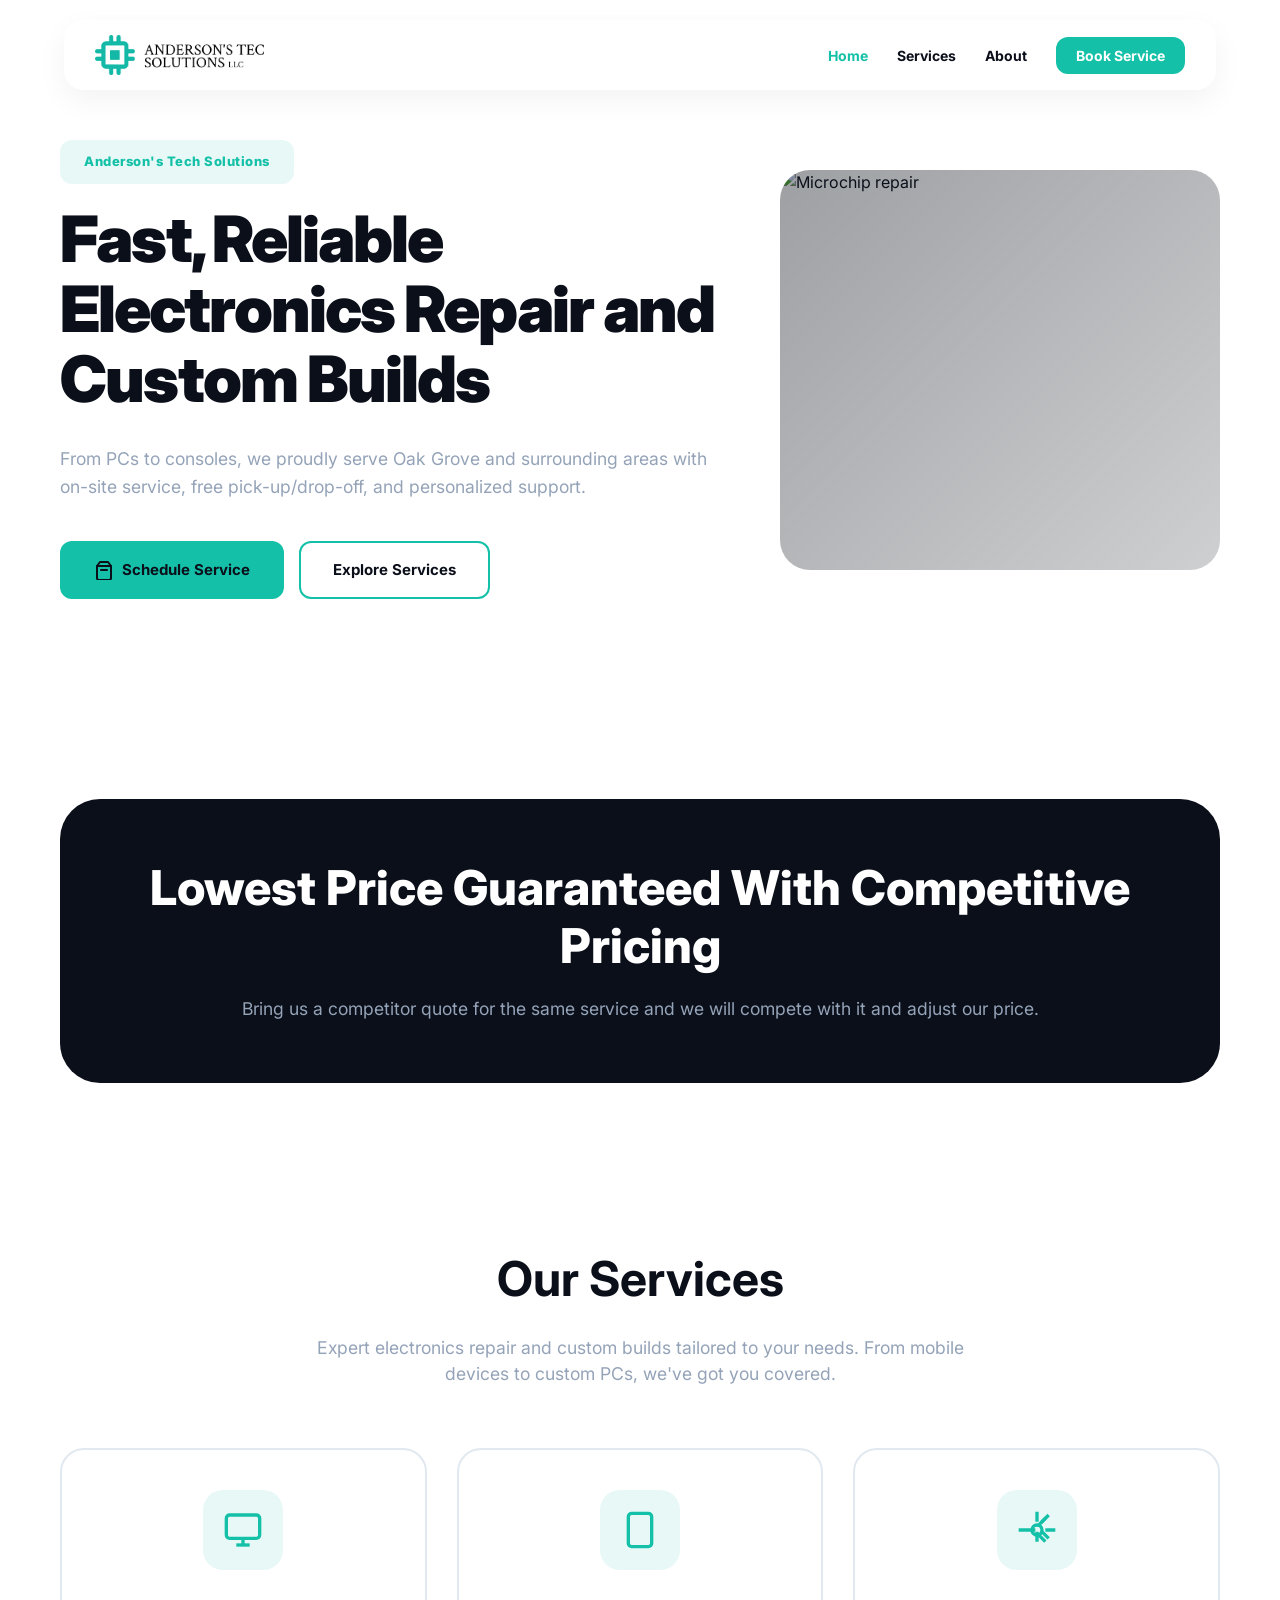
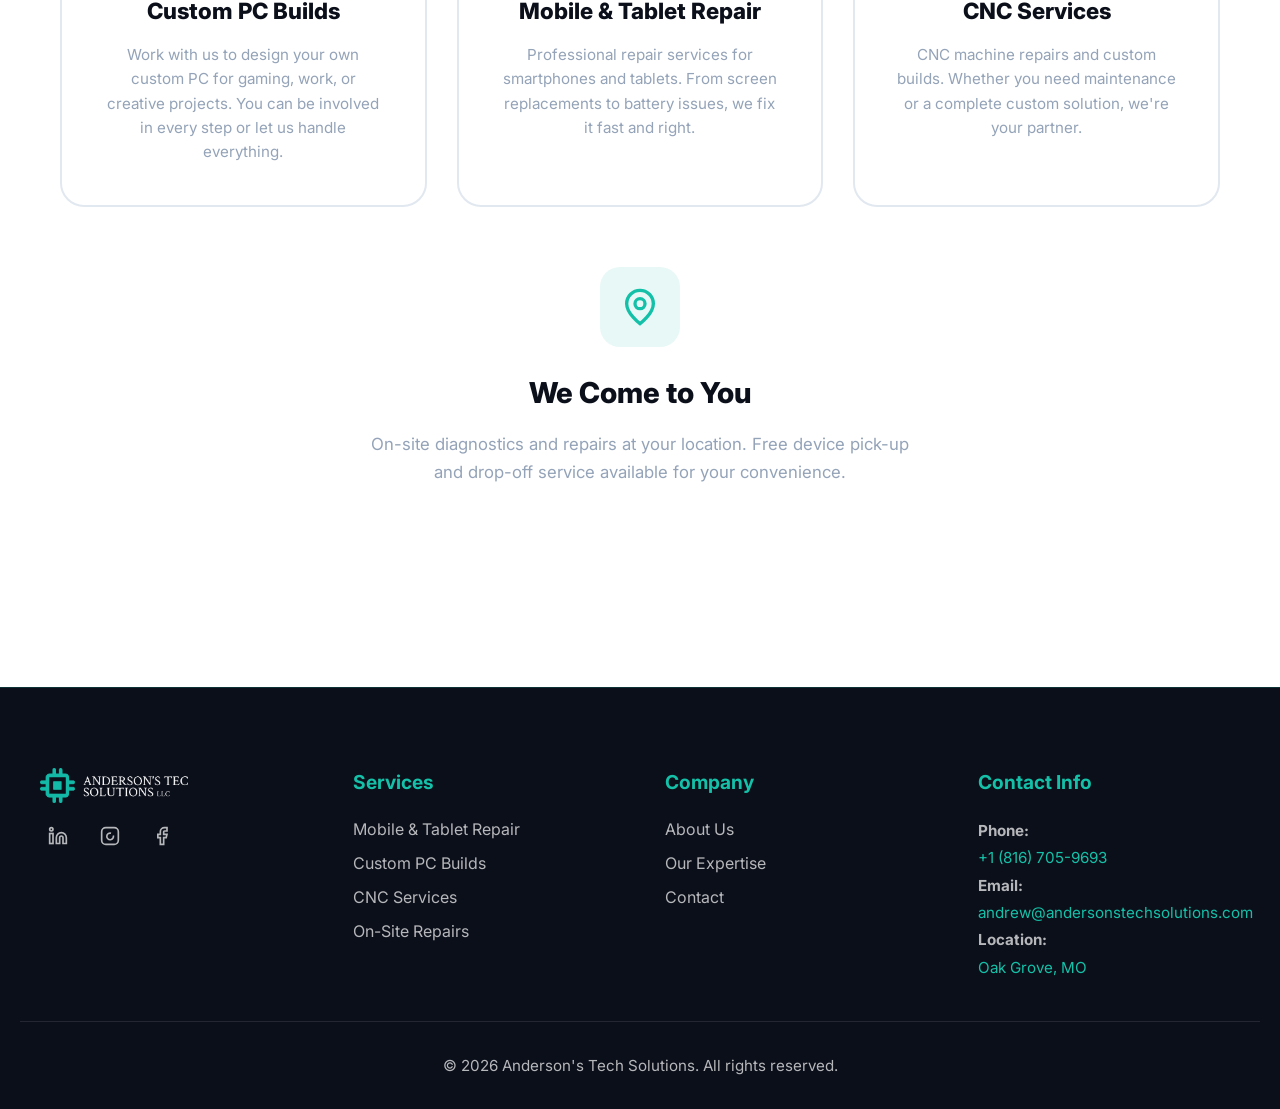
==== commit 029224ac: "Add files via upload" ====
--- a/index.html
+++ b/index.html
@@ -3,10 +3,12 @@
 <head>
     <meta charset="UTF-8">
     <meta name="viewport" content="width=device-width, initial-scale=1.0">
-    <link rel="icon" type="image/webp" href="images/log.webp">
+    <link rel="icon" type="image/png" href="images/favicon.png">
     <title>Anderson's Tech Solutions | Oak Grove Repair</title>
     <link rel="stylesheet" href="style.css">
-    <link href="https://fonts.googleapis.com/css2?family=Plus+Jakarta+Sans:wght@700;800&display=swap" rel="stylesheet">
+    <link rel="preconnect" href="https://fonts.googleapis.com">
+    <link rel="preconnect" href="https://fonts.gstatic.com" crossorigin>
+    <link href="https://fonts.googleapis.com/css2?family=Inter:wght@600;700;800;900&family=Plus+Jakarta+Sans:wght@700;800&display=swap" rel="stylesheet">
     <link href="https://unpkg.com/aos@2.3.1/dist/aos.css" rel="stylesheet">
 </head>
 <body class="home-page">
@@ -61,7 +63,7 @@
     </nav>
 
     <main>
-        <section class="hero-grid" style="padding-top: 100px;">
+        <section class="hero-grid" style="padding-top: 140px;">
             <div data-aos="fade-right">
                 <span class="hero-badge">Anderson's Tech Solutions</span>
                 <h1 style="margin-top: 20px; font-size: clamp(1.8rem, 5vw, 4.5rem);">Fast, Reliable Electronics Repair and Custom Builds</h1>
--- a/style.css
+++ b/style.css
@@ -2,10 +2,12 @@
     --gray-900: #0b0f1a;
     --gray-800: #1e293b;
     --gray-400: #94a3b8;
-    --teal: #14b8a6;
-    --teal-glow: rgba(20, 184, 166, 0.3);
+    --teal: #14C1A8;
+    --teal-dark: #0d9488;
+    --teal-glow: rgba(20, 193, 168, 0.3);
     --white: #ffffff;
     --bg-light: #f1f5f9;
+    --mobile-menu-bg: #0b111a;
 }
 
 * { margin: 0; padding: 0; box-sizing: border-box; }
@@ -17,7 +19,7 @@
 }
 
 body {
-    font-family: 'Plus Jakarta Sans', sans-serif;
+    font-family: 'Inter', 'Plus Jakarta Sans', -apple-system, BlinkMacSystemFont, sans-serif;
     background: var(--white);
     color: var(--gray-900);
     line-height: 1.5;
@@ -82,6 +84,12 @@
     color: white !important;
     padding: 10px 20px;
     border-radius: 12px;
+    transition: all 0.3s ease;
+}
+
+.btn-cta:hover {
+    box-shadow: 0 0 15px rgba(20, 193, 168, 0.4);
+    transform: translateY(-1px);
 }
 
 /* HERO BADGE */
@@ -106,40 +114,40 @@
 
 .btn-primary, .btn-secondary {
     padding: 16px 32px;
-    border-radius: 16px;
+    border-radius: 12px;
     font-weight: 700;
     font-size: 15px;
     text-decoration: none;
     display: inline-flex;
     align-items: center;
-    transition: all 0.3s ease;
+    transition: all 0.3s cubic-bezier(0.4, 0, 0.2, 1);
     cursor: pointer;
 }
 
 .btn-primary {
     background: var(--teal);
-    color: white;
+    color: var(--gray-900);
     border: 2px solid var(--teal);
 }
 
 .btn-primary:hover {
-    background: #0fa896;
-    border-color: #0fa896;
+    background: var(--teal-dark);
+    border-color: var(--teal-dark);
     transform: translateY(-2px);
-    box-shadow: 0 10px 30px rgba(20, 184, 166, 0.3);
+    box-shadow: 0 10px 30px var(--teal-glow);
 }
 
 .btn-secondary {
     background: transparent;
     color: var(--gray-900);
-    border: 2px solid var(--gray-900);
+    border: 2px solid var(--teal);
 }
 
 .btn-secondary:hover {
-    background: var(--gray-900);
-    color: white;
+    background: var(--teal);
+    color: var(--gray-900);
     transform: translateY(-2px);
-    box-shadow: 0 10px 30px rgba(11, 15, 26, 0.15);
+    box-shadow: 0 10px 30px var(--teal-glow);
 }
 
 /* PRICE GUARANTEE CARD */
@@ -257,7 +265,7 @@
 }
 
 /* TIPOGRAFIA DI IMPATTO */
-h1 { font-size: clamp(2.5rem, 6vw, 4.5rem); font-weight: 800; line-height: 1.1; letter-spacing: -2px; }
+h1 { font-size: clamp(2.5rem, 6vw, 4.5rem); font-weight: 900; line-height: 1.1; letter-spacing: -2px; }
 .text-teal { color: var(--teal); }
 
 /* LAYOUT ASIMMETRICO (La Gerarchia Visiva) */
@@ -304,6 +312,18 @@
     border-radius: 30px;
     overflow: hidden;
     position: relative;
+}
+
+.img-box::before {
+    content: '';
+    position: absolute;
+    top: 0;
+    left: 0;
+    right: 0;
+    bottom: 0;
+    background: linear-gradient(135deg, rgba(11, 17, 26, 0.4) 0%, rgba(11, 17, 26, 0.2) 100%);
+    z-index: 1;
+    pointer-events: none;
 }
 
 .img-box img {
@@ -614,9 +634,9 @@
 footer {
     background: var(--gray-900);
     color: white;
-    padding: 60px 20px 30px;
-    margin-top: 100px;
-    border-top: 1px solid rgba(20, 184, 166, 0.2);
+    padding: 80px 20px 30px;
+    margin-top: 120px;
+    border-top: 1px solid rgba(20, 193, 168, 0.2);
 }
 
 footer .footer-container {
@@ -656,8 +676,8 @@
     border-top: 1px solid rgba(255, 255, 255, 0.1);
     padding-top: 30px;
     text-align: center;
-    color: rgba(255, 255, 255, 0.5);
-    font-size: 0.9rem;
+    color: rgba(255, 255, 255, 0.4);
+    font-size: 0.85rem;
 }
 
 footer .footer-logo {
@@ -689,7 +709,8 @@
 }
 
 footer .footer-social .social-link:hover {
-    color: var(--teal);
+    color: #14C1A8;
+    transition: all 0.3s ease;
 }
 
 footer .footer-social svg {
@@ -792,16 +813,13 @@
         width: 100dvw;
         height: 100vh;
         height: 100dvh;
-        background:
-            linear-gradient(180deg, rgba(2, 8, 22, 0.98) 0%, rgba(2, 8, 22, 0.97) 55%, rgba(2, 8, 22, 0.96) 100%),
-            url('https://images.unsplash.com/photo-1591799264318-7e6ef8ddb7ea?auto=format&fit=crop&w=1200') center bottom / cover no-repeat;
-        backdrop-filter: blur(20px);
+        background: #0b111a;
         display: flex;
         flex-direction: column;
         justify-content: center;
         align-items: center;
-        gap: 40px;
-        padding: 80px 32px 60px;
+        gap: 32px;
+        padding: 80px 32px 80px;
         transform: translateX(110%);
         opacity: 0;
         visibility: hidden;
@@ -822,15 +840,14 @@
     
     .nav-links a {
         color: white;
-        font-size: 3rem;
-        font-weight: 800;
+        font-size: 2.5rem;
+        font-weight: 600;
         margin: 0;
-        padding: 20px 16px;
-        min-height: 64px;
+        padding: 16px 20px;
+        min-height: 60px;
         display: flex;
         align-items: center;
         justify-content: center;
-        text-shadow: 0 2px 8px rgba(0, 0, 0, 0.45);
         transition: transform 0.2s ease, color 0.2s ease;
     }
 
@@ -839,14 +856,20 @@
     }
 
     .nav-links a.active:not(.btn-cta) {
-        color: var(--teal);
+        color: #14C1A8;
         text-decoration: underline;
-        text-underline-offset: 8px;
+        text-underline-offset: 10px;
         text-decoration-thickness: 3px;
     }
-32px;
-        margin-top: 48px;
-        padding: 24px 0;
+
+    .mobile-social {
+        display: flex;
+        flex-direction: row;
+        align-items: center;
+        justify-content: center;
+        gap: 30px;
+        margin-top: 40px;
+        padding: 20px 0;
     }
 
     .social-link {
@@ -855,8 +878,8 @@
         display: inline-flex;
         align-items: center;
         justify-content: center;
-        width: 56px;
-        height: 56px;
+        width: 52px;
+        height: 52px;
         transition: transform 0.2s ease, color 0.2s ease;
     }
 
@@ -865,43 +888,38 @@
     }
 
     .social-link svg {
-        width: 40px;
-        height: 40px;
-        stroke-width: 1.8;
+        width: 32px;
+        height: 32px;
+        stroke-width: 2;
     }
 
     .social-link:hover {
-        color: var(--teal);
+        color: #14C1A8;
     }
 
     .mobile-menu-copy {
-        color: rgba(255, 255, 255, 0.45);
-        font-size: 1rem;
-        margin-top: 32px;
-        padding: 22px 28px !important;
-        width: min(360px, 90%);
-        font-size: 1.1rem !important;
-        font-weight: 800;
-        margin-top: 24px;
-        min-height: 64px;
-        transition: transform 0.2s ease, background-color 0.2s ease;
-    }
-
-    .btn-cta:active {
-        transform: scale(0.96);
-        background: #0d9488
-        margin-top: 2px;
+        color: rgba(255, 255, 255, 0.4);
+        font-size: 0.9rem;
+        margin-top: 40px;
+        padding: 16px 0;
     }
     
     .btn-cta {
         background: var(--teal);
         color: var(--gray-900) !important;
-        border-radius: 22px;
-        padding: 18px 24px !important;
-        width: min(340px, 88%);
+        border-radius: 12px;
+        padding: 20px 28px !important;
+        width: min(500px, 92%);
         font-size: 1.1rem !important;
-        font-weight: 800;
-        margin-top: 12px;
+        font-weight: 700;
+        margin-top: 20px;
+        min-height: 64px;
+        transition: transform 0.2s ease, background-color 0.2s ease;
+    }
+
+    .btn-cta:active {
+        transform: scale(0.96);
+        background: var(--teal-dark);
     }
     
     /* TAP TARGETS OTTIMIZZATI (Footer) */
@@ -914,7 +932,7 @@
     
     /* SECTIONS PADDING */
     section {
-        padding: 60px 15px !important;
+        padding: 80px 15px 60px !important;
     }
     
     /* TYPOGRAPHY MOBILE */
@@ -934,7 +952,7 @@
     .hero-grid { 
         grid-template-columns: 1fr; 
         gap: 40px;
-        padding-top: 100px !important;
+        padding-top: 130px !important;
     }
     
     .img-box {
@@ -1051,7 +1069,7 @@
 
     /* HOME PAGE - mobile fine tuning */
     .home-page .hero-grid {
-        padding-top: 90px !important;
+        padding-top: 120px !important;
         gap: 24px;
     }
 
